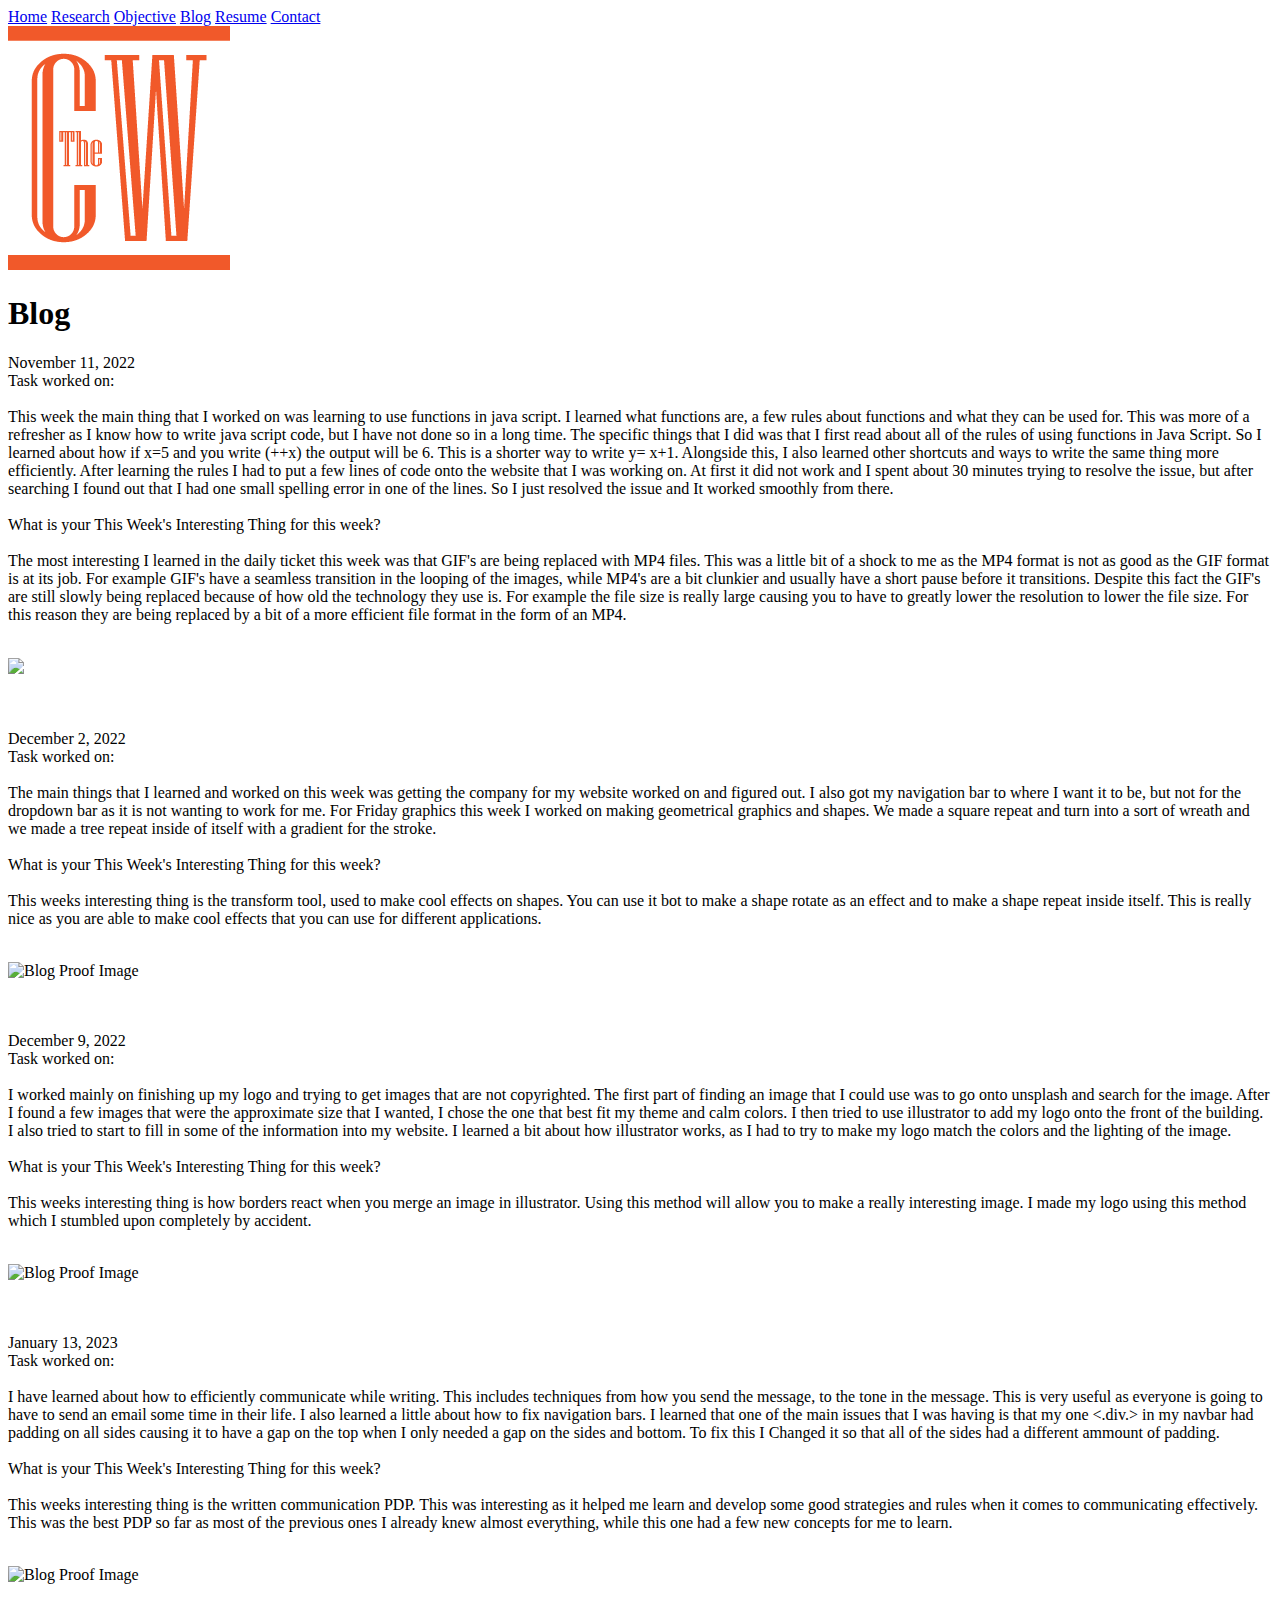
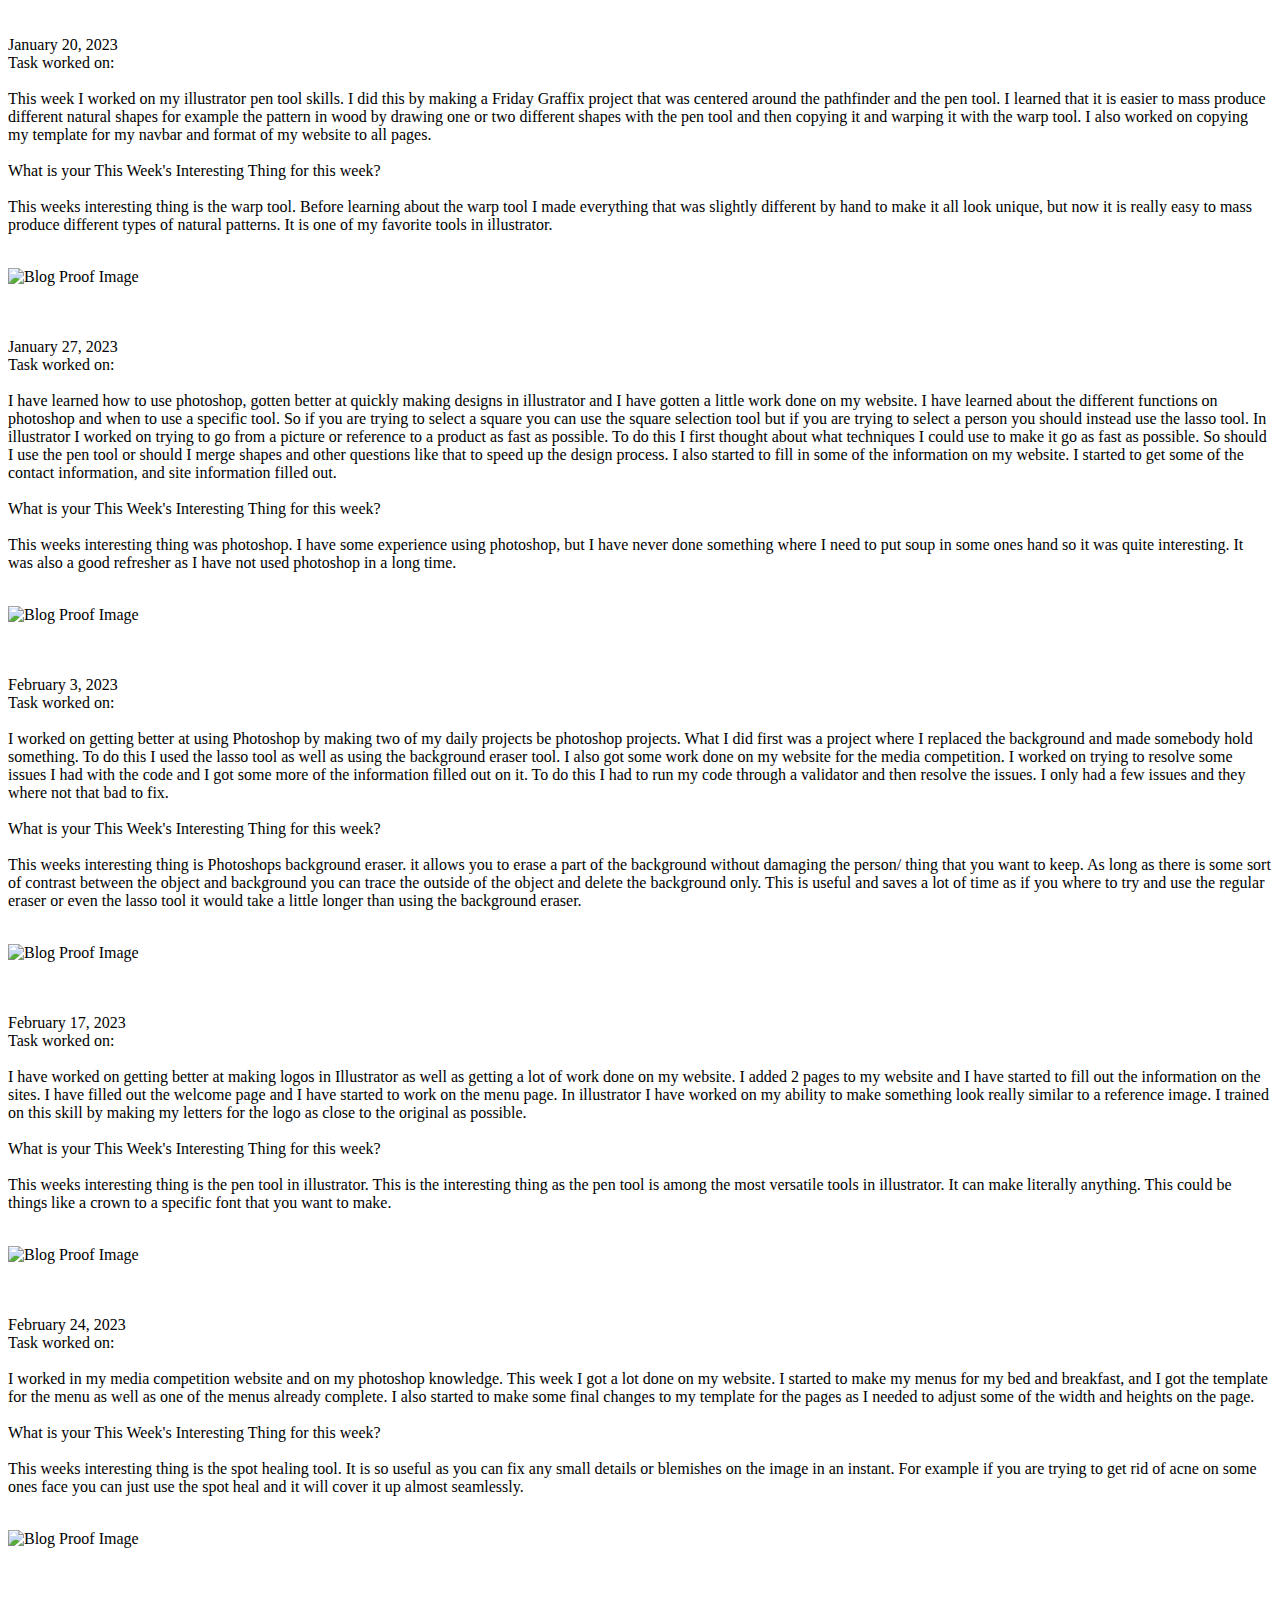
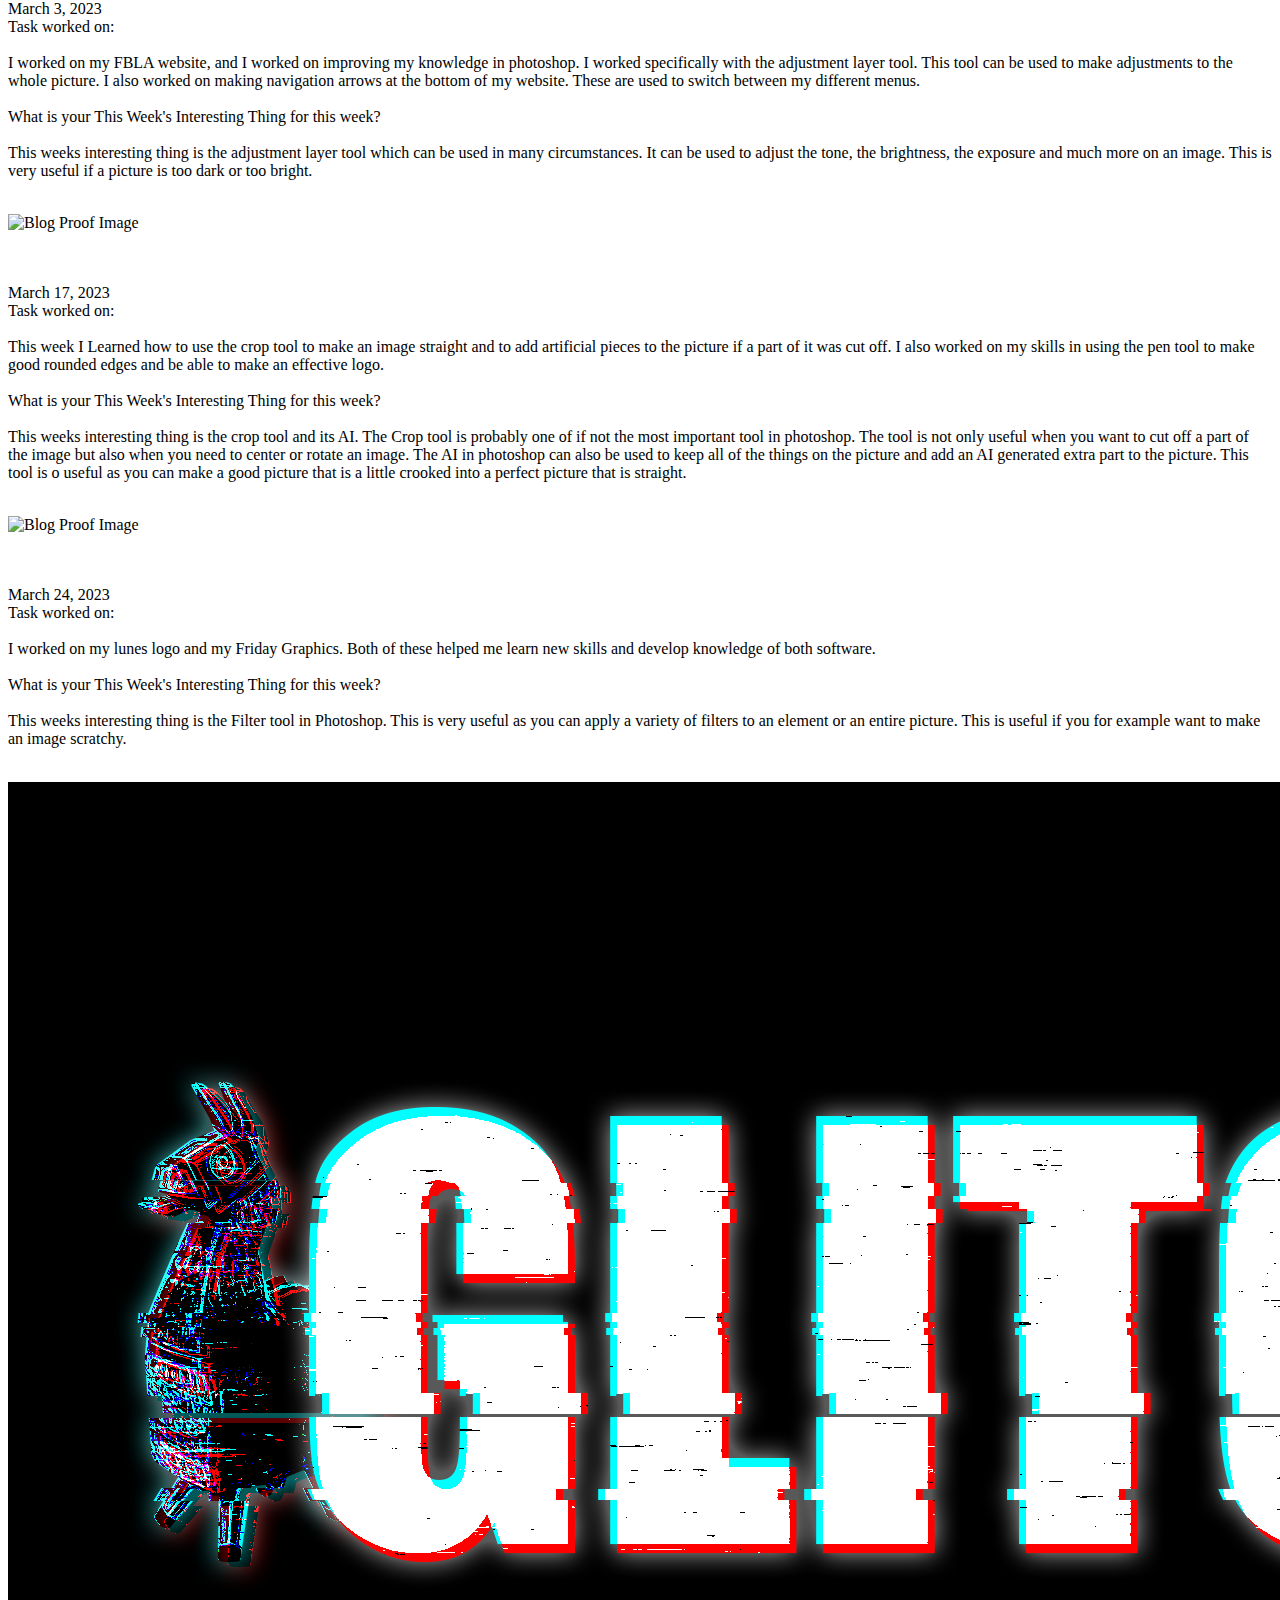
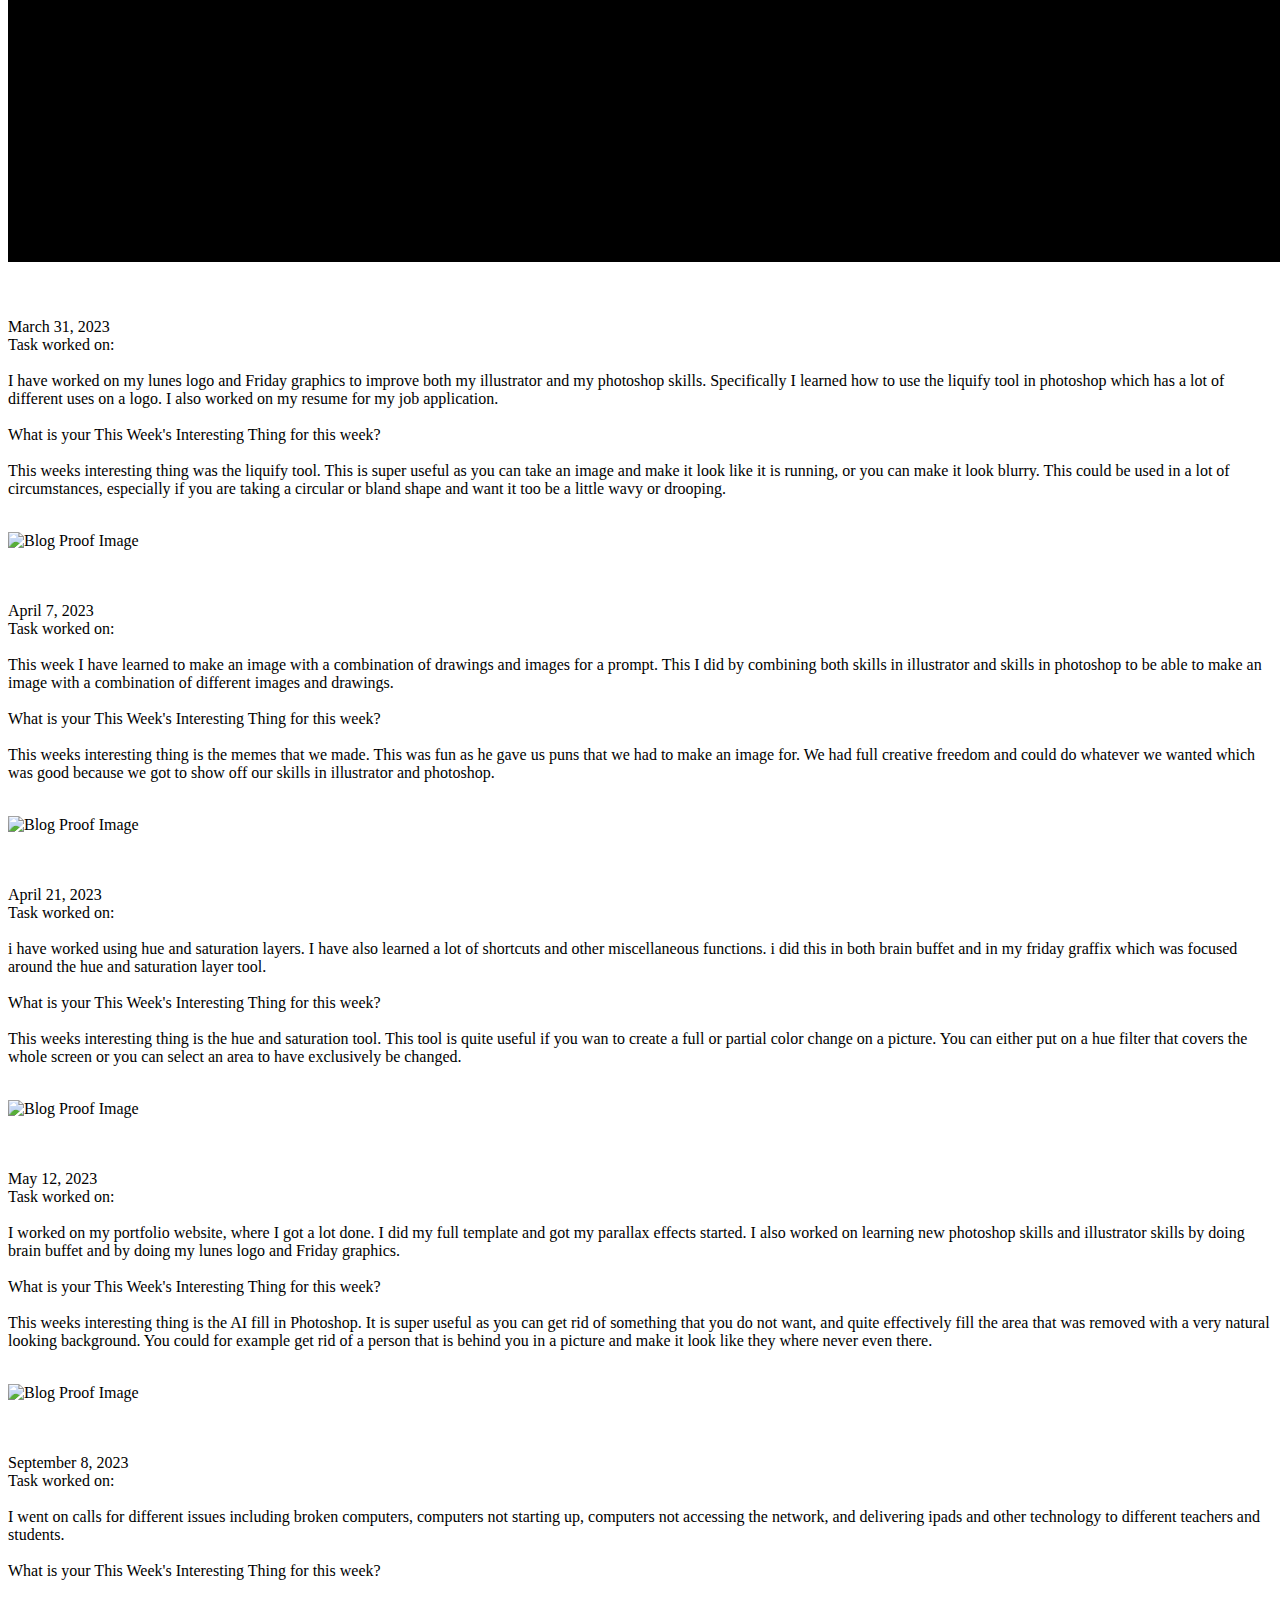
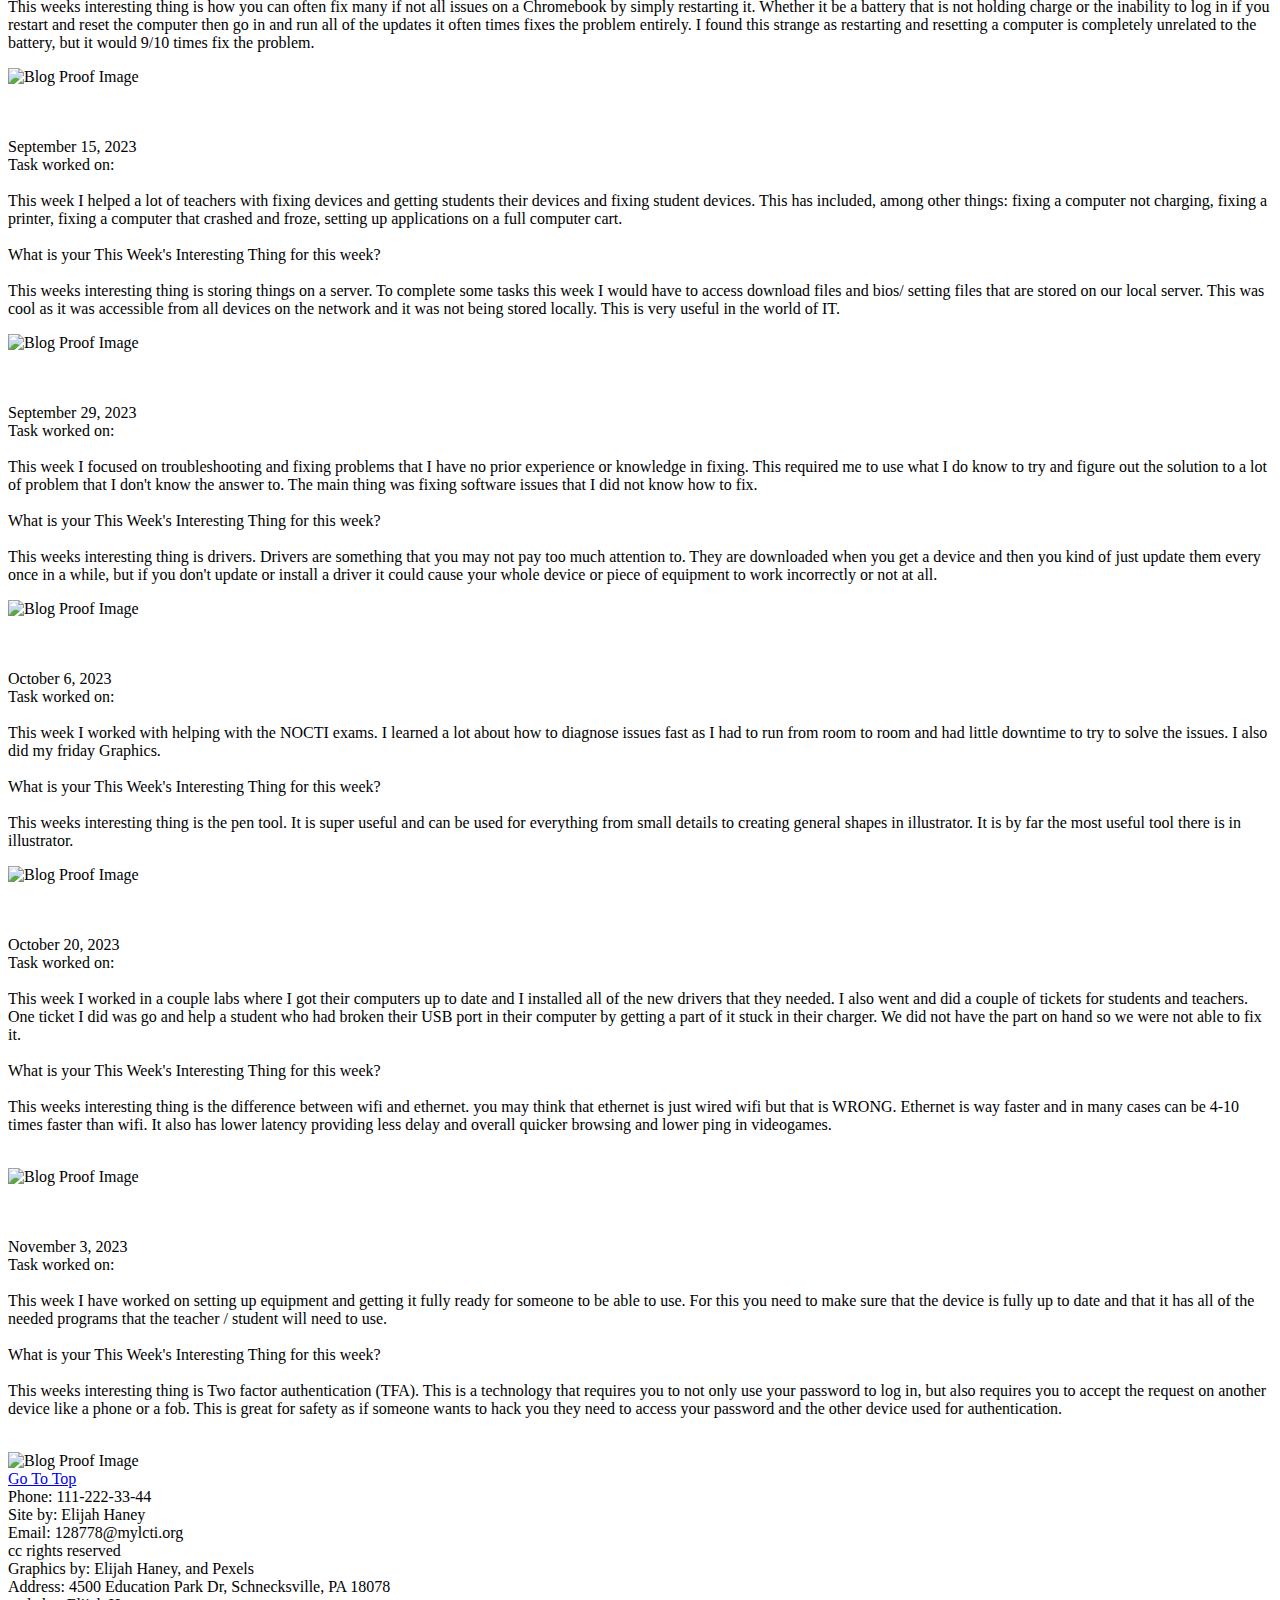
==== Blog.html @ 75e0d9cd "Add files via upload" ====
<!DOCTYPE html>

<html lang="en" xmlns="http://www.w3.org/1999/xhtml">

<head>
    <meta charset="utf-8">
    <meta name="viewport" content="width=device-width, initial-scale=1.0">
    <title>Bapple</title>
    <link rel="stylesheet" href="Style.css">
    <link rel="preconnect" href="https://fonts.googleapis.com">
    <link rel="preconnect" href="https://fonts.gstatic.com" crossorigin>
    <link
        href="https://fonts.googleapis.com/css2?family=Anonymous+Pro:ital,wght@0,400;0,700;1,400;1,700&family=Poppins:ital,wght@0,100;0,200;0,300;0,400;0,500;0,600;0,700;0,800;0,900;1,100;1,200;1,300;1,400;1,500;1,600;1,700;1,800;1,900&display=swap"
        rel="stylesheet">
</head>

<body>
    <header>
        <div class="navigation" >
            <a href="Home.html" class="active">Home</a>
            <a href="Research.html">Research</a>
            <a href="Objective.html">Objective</a>
            <a href="Blog.html">Blog</a>
            <a href="Resume.html">Resume</a>
            <a href="Contact.html">Contact</a>
        </div>
        <div class="logo">
            <img src="CWLogo.png" class="logo-fluid">
        </div>
    </header>
<div class="headerBox">
    <H1 class="BigText">
        Blog
    </H1>
</div>
<div class="Par">
    <div>

        <p class="smallText">
            November 11, 2022<br>
            Task worked on: <br><br>
            This week the main thing that I worked on was learning to use functions in java script. I learned what functions are, a few rules about functions and what they can be used for. This was more of a refresher as I know how to write java script code, but I have not done so in a long time. The specific things that I did was that I first read about all of the rules of using functions in Java Script. So I learned about how  if x=5 and you write (++x) the output will be 6. This is a shorter way to write y= x+1. Alongside this, I also learned other shortcuts and ways to write the same thing more efficiently. After learning the rules I had to put a few lines of code onto the website that I was working on. At first it did not work and I spent about 30 minutes trying to resolve the issue, but after searching I found out that I had one small spelling error in one of the lines. So I just resolved the issue and It worked smoothly from there.<br><br>
            
            What is your This Week's Interesting Thing for this week?<br><br>
            The most interesting I learned in the daily ticket this week was that GIF's are being replaced with MP4 files. This was a little bit of a shock to me as the MP4 format is not as good as the GIF format is at its job. For example GIF's have a seamless transition in the looping of the images, while MP4's are a bit clunkier and usually have a short pause before it transitions. Despite this fact the GIF's are still slowly being replaced because of how old the technology they use is. For example the file size is really large causing you to have to greatly lower the resolution to lower the file size. For this reason they are being replaced by a bit of a more efficient file format in the form of an MP4. <br><br>
            
        </p>

    </div>
    <img src="TWIT1.png" class="Img">
</div>
<div class="Par">
    <div>
    <p class="smallText">
        <br><br>December 2, 2022<br>
Task worked on:<br><br>
The main things that I learned and worked on this week was getting the company for my website worked on and figured out. I also got my navigation bar to where I want it to be, but not for the dropdown bar as it is not wanting to work for me. For Friday graphics this week I worked on making geometrical graphics and shapes. We made a square repeat and turn into a sort of wreath and we made a tree repeat inside of itself with a gradient for the stroke. <br><br>
What is your This Week's Interesting Thing for this week?<br><br>
This weeks interesting thing is the transform tool, used to make cool effects on shapes. You can use it bot to make a shape rotate as an effect and to make a shape repeat inside itself. This is really nice as you are able to make cool effects that you can use for different applications.<br><br>
    </p>
    </div>
    <img src="TWIT2.jpg" alt="Blog Proof Image"class="Img">
</div>
<div class="Par">
    <div>
    <p class="smallText">
        <br><br>December 9, 2022<br>
        Task worked on:<br><br>
        I worked mainly on finishing up my logo and trying to get images that are not copyrighted. The first part of finding an image that I could use was to go onto unsplash and search for the image. After I found a few images that were the approximate size that I wanted, I chose the one that best fit my theme and calm colors. I then tried to use illustrator to add my logo onto the front of the building. I also tried to start to fill in some of the information into my website. I learned a bit about how illustrator works, as I had to try to make my logo match the colors and the lighting of the image.<br><br>
        What is your This Week's Interesting Thing for this week?<br><br>
        This weeks interesting thing is how borders react when you merge an image in illustrator. Using this method will allow you to make a really interesting image. I made my logo using this method which I stumbled upon completely by accident.<br><br>
            </p>
    </div>
    <img src="TWIT3.jpg" alt="Blog Proof Image"class="Img">
</div>
<div class="Par">
    <div>
    <p class="smallText">
        <br><br>January 13, 2023<br>
        Task worked on:<br><br>
        I have learned about how to efficiently communicate while writing. This includes techniques from how you send the message, to the tone in the message. This is very useful as everyone is going to have to send an email some time in their life. I also learned a little about how to fix navigation bars. I learned that one of the main issues that I was having is that my one <.div.> in my navbar had padding on all sides causing it to have a gap on the top when I only needed a gap on the sides and bottom. To fix this I Changed it so that all of the sides had a different ammount of padding.<br><br>
        What is your This Week's Interesting Thing for this week?<br><br>
        This weeks interesting thing is the written communication PDP. This was interesting as it helped me learn and develop some good strategies and rules when it comes to communicating effectively. This was the best PDP so far as most of the previous ones I already knew almost everything, while this one had a few new concepts for me to learn.<br><br>
           </p>
    </div>
    <img src="TWIT4.png" alt="Blog Proof Image"class="Img">
</div>
<div class="Par">
    <div>
    <p class="smallText">
        <br><br>January 20, 2023<br>
        Task worked on:<br><br>
        This week I worked on my illustrator pen tool skills. I did this by making a Friday Graffix project that was centered around the pathfinder and the pen tool. I learned that it is easier to mass produce different natural shapes for example the pattern in wood by drawing one or two different shapes with the pen tool and then copying it and warping it with the warp tool. I also worked on copying my template for my navbar and format of my website to all pages.<br><br>
        What is your This Week's Interesting Thing for this week?<br><br>
        This weeks interesting thing is the warp tool. Before learning about the warp tool I made everything that was slightly different by hand to make it all look unique, but now it is really easy to mass produce different types of natural patterns. It is one of my favorite tools in illustrator.<br><br>
            </p>
    </div>
    <img src="TWIT5.jpg" alt="Blog Proof Image"class="Img">
</div>
<div class="Par">
    <div>
    <p class="smallText">
        <br><br>January 27, 2023<br>
        Task worked on:<br><br>
        I have learned how to use photoshop, gotten better at quickly making designs in illustrator and I have gotten a little work done on my website. I have learned about the different functions on photoshop and when to use a specific tool. So if you are trying to select a square you can use the square selection tool but if you are trying to select a person you should instead use the lasso tool. In illustrator I worked on trying to go from a picture or reference to a product as fast as possible. To do this I first thought about what techniques I could use to make it go as fast as possible. So should I use the pen tool or should I merge shapes and other questions like that to speed up the design process. I also started to fill in some of the information on my website. I started to get some of the contact information, and site information filled out.<br><br>
        What is your This Week's Interesting Thing for this week?<br><br>
        This weeks interesting thing was photoshop. I have some experience using photoshop, but I have never done something where I need to put soup in some ones hand so it was quite interesting. It was also a good refresher as I have not used photoshop in a long time.<br><br>
            </p>
    </div>
    <img src="TWIT6.png" alt="Blog Proof Image"class="Img">
</div>
<div class="Par">
    <div>
    <p class="smallText">
        <br><br>February 3, 2023<br>
        Task worked on:<br><br>
        I worked on getting better at using Photoshop by making two of my daily projects be photoshop projects. What I did first was a project where I replaced the background and made somebody hold something. To do this I used the lasso tool as well as using the background eraser tool. I also got some work done on my website for the media competition. I worked on trying to resolve some issues I had with the code and I got some more of the information filled out on it. To do this I had to run my code through a validator and then resolve the issues. I only had a few issues and they where not that bad to fix.<br><br>
        What is your This Week's Interesting Thing for this week?<br><br>
        This weeks interesting thing is Photoshops background eraser. it allows you to erase a part of the background without damaging the person/ thing that you want to keep. As long as there is some sort of contrast between the object and background you can trace the outside of the object and delete the background only. This is useful and saves a lot of time as if you where to try and use the regular eraser or even the lasso tool it would take a little longer than using the background eraser.<br><br>
            </p>
    </div>
    <img src="TWIT7.png" alt="Blog Proof Image"class="Img">
</div>
<div class="Par">
    <div>
    <p class="smallText">
        <br><br> February 17, 2023<br>
        Task worked on:<br><br>
        I have worked on getting better at making logos in Illustrator as well as getting a lot of work done on my website. I added 2 pages to my website and I have started to fill out the information on the sites. I have filled out the welcome page and I have started to work on the menu page. In illustrator I have worked on my ability to make something look really similar to a reference image. I trained on this skill by making my letters for the logo as close to the original as possible.<br><br>
        What is your This Week's Interesting Thing for this week?<br><br>
        This weeks interesting thing is the pen tool in illustrator. This is the interesting thing as the pen tool is among the most versatile tools in illustrator. It can make literally anything. This could be things like a crown to a specific font that you want to make.<br><br>
            </p>
    </div>
    <img src="TWIT8.jpg" alt="Blog Proof Image"class="Img2">
</div>
<div class="Par">
    <div>
    <p class="smallText">
        <br><br>
        February 24, 2023
        <br>
        Task worked on:<br><br>
        I worked in my media competition website and on my photoshop knowledge. This week I got a lot done on my website. I started to make my menus for my bed and breakfast, and I got the template for the menu as well as one of the menus already complete. I also started to make some final changes to my template for the pages as I needed to adjust some of the width and heights on the page.
        <br><br>
        What is your This Week's Interesting Thing for this week?<br><br>
        This weeks interesting thing is the spot healing tool. It is so useful as you can fix any small details or blemishes on the image in an instant. For example if you are trying to get rid of acne on some ones face you can just use the spot heal and it will cover it up almost seamlessly.
        <br><br>
            </p>
    </div>
    <img src="TWIT9.png" alt="Blog Proof Image"class="Img">
</div>
<div class="Par">
    <div>
    <p class="smallText">
        <br><br>
        March 3, 2023
        <br>
        Task worked on:<br><br>
        I worked on my FBLA website, and I worked on improving my knowledge in photoshop. I worked specifically with the adjustment layer tool. This tool can be used to make adjustments to the whole picture. I also worked on making navigation arrows at the bottom of my website. These are used to switch between my different menus.
        <br><br>
        What is your This Week's Interesting Thing for this week?<br><br>
        This weeks interesting thing is the adjustment layer tool which can be used in many circumstances. It can be used to adjust the tone, the brightness, the exposure and much more on an image. This is very useful if a picture is too dark or too bright.
        <br><br>
            </p>
    </div>
    <img src="TWIT10.png" alt="Blog Proof Image"class="Img">
</div>
<div class="Par">
    <div>
    <p class="smallText">
        <br><br>
        March 17, 2023
        
        <br>
        Task worked on:<br><br>
        This week I Learned how to use the crop tool to make an image straight and to add artificial pieces to the picture if a part of it was cut off. I also worked on my skills in using the pen tool to make good rounded edges and be able to make an effective logo.
        <br><br>
        What is your This Week's Interesting Thing for this week?<br><br>
        This weeks interesting thing is the crop tool and its AI. The Crop tool is probably one of if not the most important tool in photoshop. The tool is not only useful when you want to cut off a part of the image but also when you need to center or rotate an image. The AI in photoshop can also be used to keep all of the things on the picture and add an AI generated extra part to the picture. This tool is o useful as you can make a good picture that is a little crooked into a perfect picture that is straight.
        <br><br>
         </p>
    </div>
    <img src="SunsetCouple.png" alt="Blog Proof Image"class="Img">
</div>
<div class="Par">
    <div>
    <p class="smallText">
        <br><br>
        March 24, 2023
        <br>
        Task worked on:<br><br>
        I worked on my lunes logo and my Friday Graphics. Both of these helped me learn new skills and develop knowledge of both software.
        <br><br>
        What is your This Week's Interesting Thing for this week?<br><br>
        This weeks interesting thing is the Filter tool in Photoshop. This is very useful as you can apply a variety of filters to an element or an entire picture. This is useful if you for example want to make an image scratchy.
        <br><br>
            </p>
    </div>
    <img src="Glitch-Effect.png" alt="Blog Proof Image"class="Img">
</div>
<div class="Par">
    <div>
    <p class="smallText">
        <br><br>
        March 31, 2023
        <br>
        Task worked on:<br><br>
        I have worked on my lunes logo and Friday graphics to improve both my illustrator and my photoshop skills. Specifically I learned how to use the liquify tool in photoshop which has a lot of different uses on a logo. I also worked on my resume for my job application.
        <br><br>
        What is your This Week's Interesting Thing for this week?<br><br>
        This weeks interesting thing was the liquify tool. This is super useful as you can take an image and make it look like it is running, or you can make it look blurry. This could be used in a lot of circumstances, especially if you are taking a circular or bland shape and want it too be a little wavy or drooping.
        <br><br>
           </p>
    </div>
    <img src="TWIT11.png" alt="Blog Proof Image"class="Img">
</div>
<div class="Par">
    <div>
    <p class="smallText">
        <br><br>
        April 7, 2023
        <br>
        Task worked on:<br><br>
        This week I have learned to make an image with a combination of drawings and images for a prompt. This I did by combining both skills in illustrator and skills in photoshop to be able to make an image with a combination of different images and drawings.
        <br><br>
        What is your This Week's Interesting Thing for this week?<br><br>
        This weeks interesting thing is the memes that we made. This was fun as he gave us puns that we had to make an image for. We had full creative freedom and could do whatever we wanted which was good because we got to show off our skills in illustrator and photoshop.
        <br><br>
           </p>
    </div>
    <img src="TWIT12.png" alt="Blog Proof Image"class="Img">
</div>
<div class="Par">
    <div>
    <p class="smallText">
        <br><br>
        April 21, 2023
        <br>
        Task worked on:<br><br>
        i have worked using hue and saturation layers. I have also learned a lot of shortcuts and other miscellaneous functions. i did this in both brain buffet and in my friday graffix which was focused around the hue and saturation layer tool.
        <br><br>
        What is your This Week's Interesting Thing for this week?<br><br>
        This weeks interesting thing is the hue and saturation tool. This tool is quite useful if you wan to create a full or partial color change on a picture. You can either put on a hue filter that covers the whole screen or you can select an area to have exclusively be changed.
        <br><br>
            </p>
    </div>
    <img src="TWIT13.png" alt="Blog Proof Image"class="Img">
</div>
<div class="Par">
    <div>
    <p class="smallText">
        <br><br>
        May 12, 2023
        <br>
        Task worked on:<br><br>
        I worked on my portfolio website, where I got a lot done. I did my full template and got my parallax effects started. I also worked on learning new photoshop skills and illustrator skills by doing brain buffet and by doing my lunes logo and Friday graphics.
        <br><br>
        What is your This Week's Interesting Thing for this week?<br><br>
        This weeks interesting thing is the AI fill in Photoshop. It is super useful as you can get rid of something that you do not want, and quite effectively fill the area that was removed with a very natural looking background. You could for example get rid of a person that is behind you in a picture and make it look like they where never even there.
        <br><br>
            </p>
    </div>
    <img src="TWIT14.png" alt="Blog Proof Image"class="Img">
</div>







<div class="Par">
    <div>
    <p class="smallText">
        <br><br>September 8, 2023<br>
Task worked on:<br><br>
I went on calls for different issues including broken computers, computers not starting up, computers not accessing the network, and delivering ipads and other technology to different teachers and students.<br><br>
What is your This Week's Interesting Thing for this week?<br><br>
This weeks interesting thing is how you can often fix many if not all issues on a Chromebook by simply restarting it. Whether it be a battery that is not holding charge or the inability to log in if you restart and reset the computer then go in and run all of the updates it often times fixes the problem entirely. I found this strange as restarting and resetting a computer is completely unrelated to the battery, but it would 9/10 times fix the problem.
    </p>
    </div>
    <img src="TWIT15.png" alt="Blog Proof Image"class="Img2">
</div>
<div class="Par">
    <div>
    <p class="smallText">
        <br><br>September 15, 2023<br>
Task worked on:<br><br>
This week I helped a lot of teachers with fixing devices and getting students their devices and fixing student devices. This has included, among other things: fixing a computer not charging, fixing a printer, fixing a computer that crashed and froze, setting up applications on a full computer cart.<br><br>
What is your This Week's Interesting Thing for this week?<br><br>
This weeks interesting thing is storing things on a server. To complete some tasks this week I would have to access download files and bios/ setting files that are stored on our local server. This was cool as it was accessible from all devices on the network and it was not being stored locally. This is very useful in the world of IT.    </p>
    </div>
    <img src="TWIT16.png" alt="Blog Proof Image"class="Img2">
</div>
<div class="Par">
    <div>
    <p class="smallText">
        <br><br>September 29, 2023<br>
Task worked on:<br><br>
This week I focused on troubleshooting and fixing problems that I have no prior experience or knowledge in fixing. This required me to use what I do know to try and figure out the solution to a lot of problem that I don't know the answer to. The main thing was fixing software issues that I did not know how to fix. <br><br>
What is your This Week's Interesting Thing for this week?<br><br>
This weeks interesting thing is drivers. Drivers are something that you may not pay too much attention to. They are downloaded when you get a device and then you kind of just update them every once in a while, but if you don't update or install a driver it could cause your whole device or piece of equipment to work incorrectly or not at all.
   </p>
    </div>
    <img src="TWIT17.png" alt="Blog Proof Image"class="Img2">
</div>
<div class="Par">
    <div>
    <p class="smallText">
        <br><br>October 6, 2023<br>
Task worked on:<br><br>
This week I worked with helping with the NOCTI exams. I learned a lot about how to diagnose issues fast as I had to run from room to room and had little downtime to try to solve the issues. I also did my friday Graphics. <br><br>
What is your This Week's Interesting Thing for this week?<br><br>
This weeks interesting thing is the pen tool. It is super useful and can be used for everything from small details to creating general shapes in illustrator. It is by far the most useful tool there is in illustrator.
    </p>
    </div>
    <img src="TWIT18.gif" alt="Blog Proof Image"class="Img">
</div>
<div class="Par">
    <div>
    <p class="smallText">
        <br><br>October 20, 2023<br>
Task worked on:<br><br>
This week I worked in a couple labs where I got their computers up to date and I installed all of the new drivers that they needed. I also went and did a couple of tickets for students and teachers. One ticket I did was go and help a student who had broken their USB port in their computer by getting a part of it stuck in their charger. We did not have the part on hand so we were not able to fix it.<br><br>
What is your This Week's Interesting Thing for this week?<br><br>
This weeks interesting thing is the difference between wifi and ethernet. you may think that ethernet is just wired wifi but that is WRONG. Ethernet is way faster and in many cases can be 4-10 times faster than wifi. It also has lower latency providing less delay and overall quicker browsing and lower ping in videogames.<br><br>
    </p>
    </div>
    <img src="TWIT19.png" alt="Blog Proof Image"class="Img2">
</div>
<div class="Par">
    <div>
    <p class="smallText">
        <br><br>November 3, 2023<br>
Task worked on:<br><br>
This week I have worked on setting up equipment and getting it fully ready for someone to be able to use. For this you need to make sure that the device is fully up to date and that it has all of the needed programs that the teacher / student will need to use.  <br><br>
What is your This Week's Interesting Thing for this week?<br><br>
This weeks interesting thing is Two factor authentication (TFA). This is a technology that requires you to not only use your password to log in, but also requires you to accept the request on another device like a phone or a fob. This is great for safety as if someone wants to hack you they need to access your password and the other device used for authentication.<br><br>
    </p>
    </div>
    <img src="TWIT20.png" alt="Blog Proof Image"class="Img2">
</div>
<div class="TopB">
<a href="Blog.html" class="Top whiteText">Go To Top</a>
</div>
</body>
<footer>

    <div class="Block item1">
Phone: 111-222-33-44
    </div>
    <div class="Block item2">

        </div>
    <div class="Block item3">
    Site by: Elijah Haney
    </div>
    <div class="Block item4">
Email: 128778@mylcti.org
    </div>
    <div class="Block item5">
        cc rights reserved
    </div>
    <div class="Block item6">
   Graphics by: Elijah Haney, and Pexels
    </div>
    <div class="Block item7">
    Address:     4500 Education Park Dr, Schnecksville, PA 18078
         </div>
         <div class="Block item8">
            code by: Elijah Haney
         </div>
</footer>

</html>
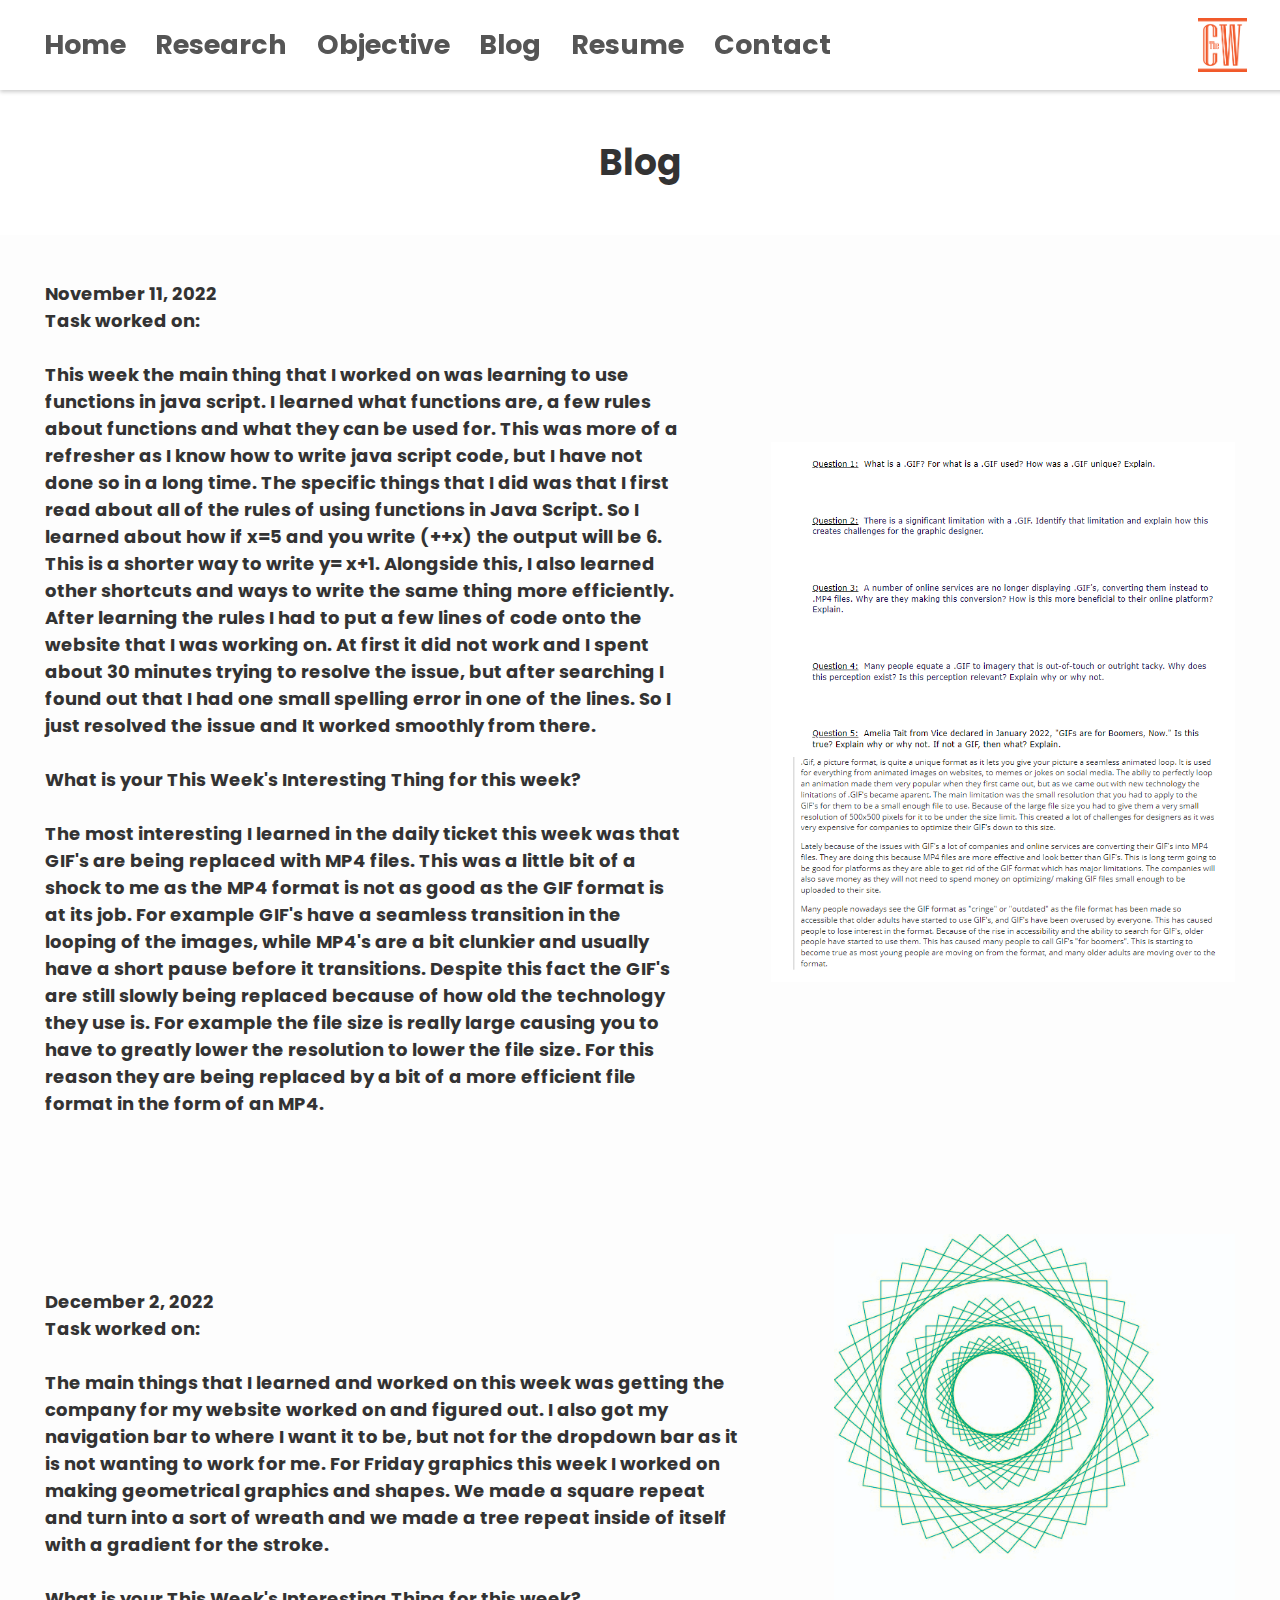
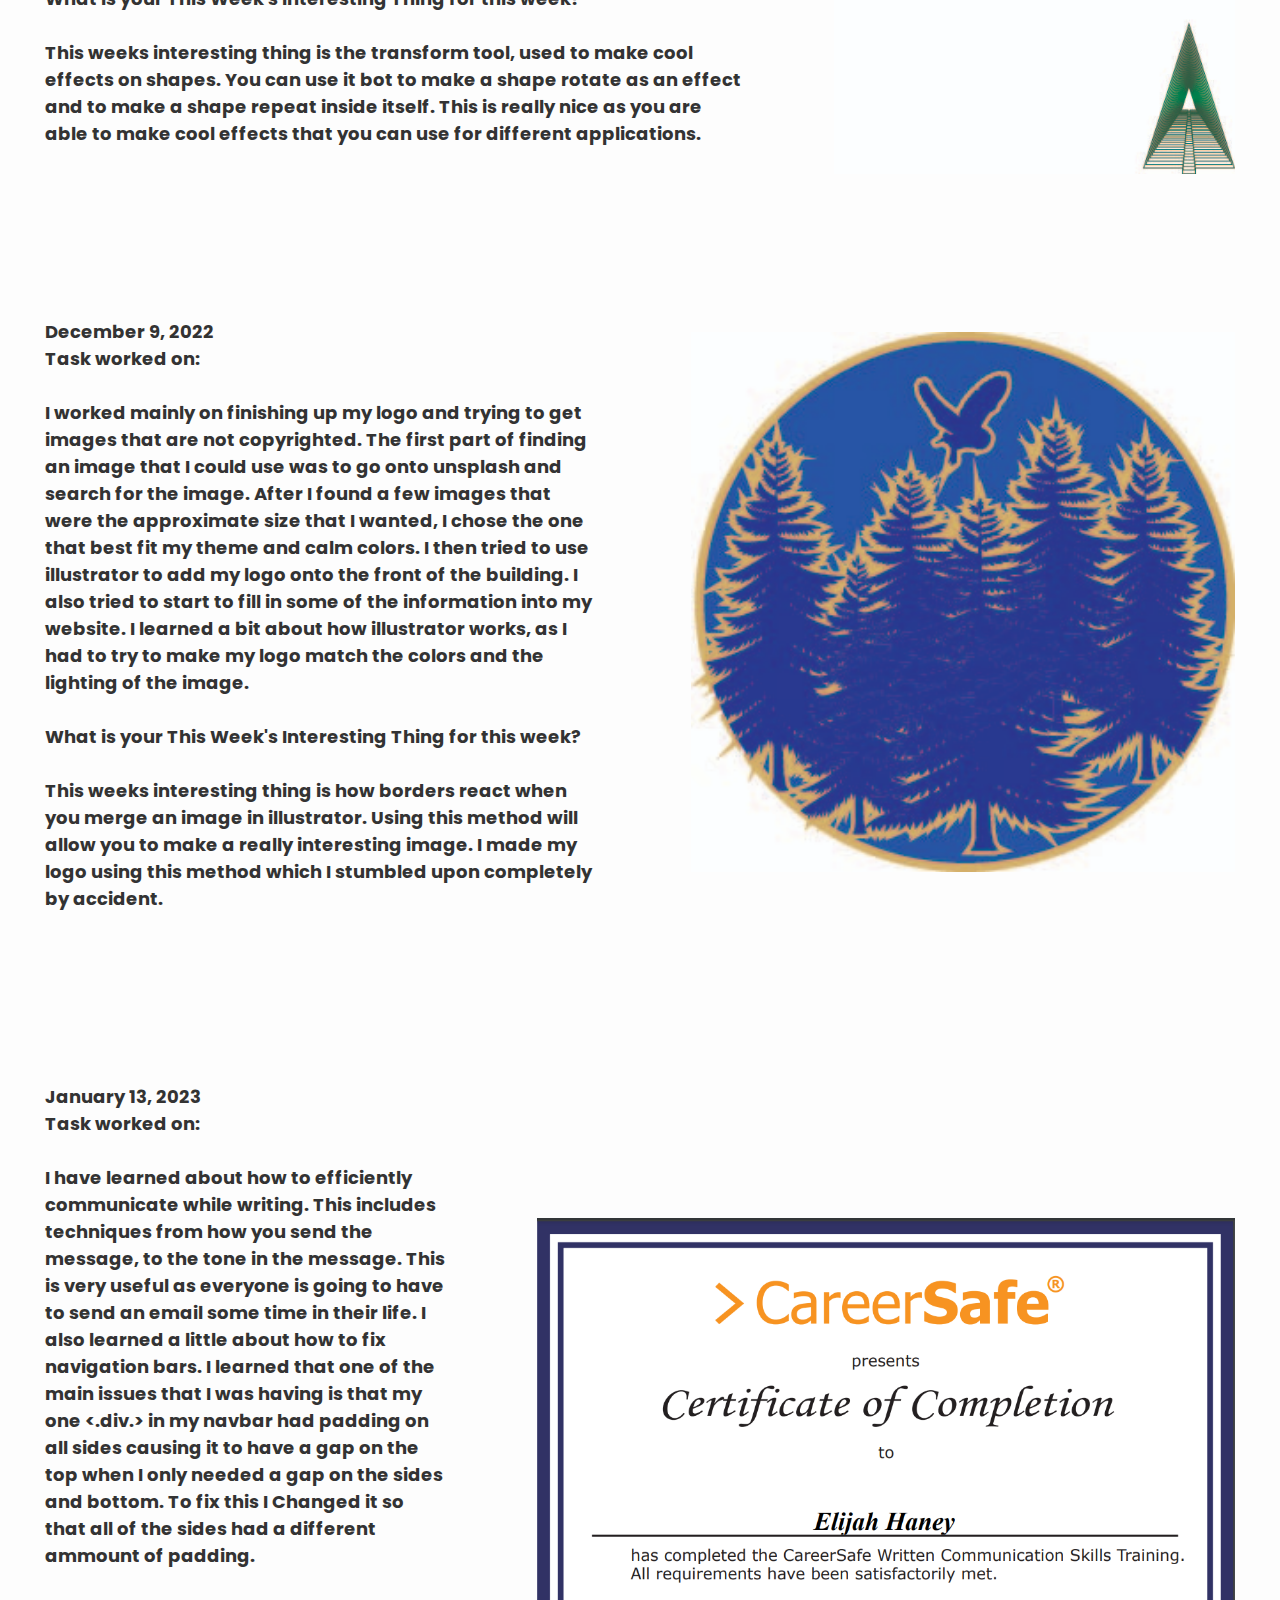
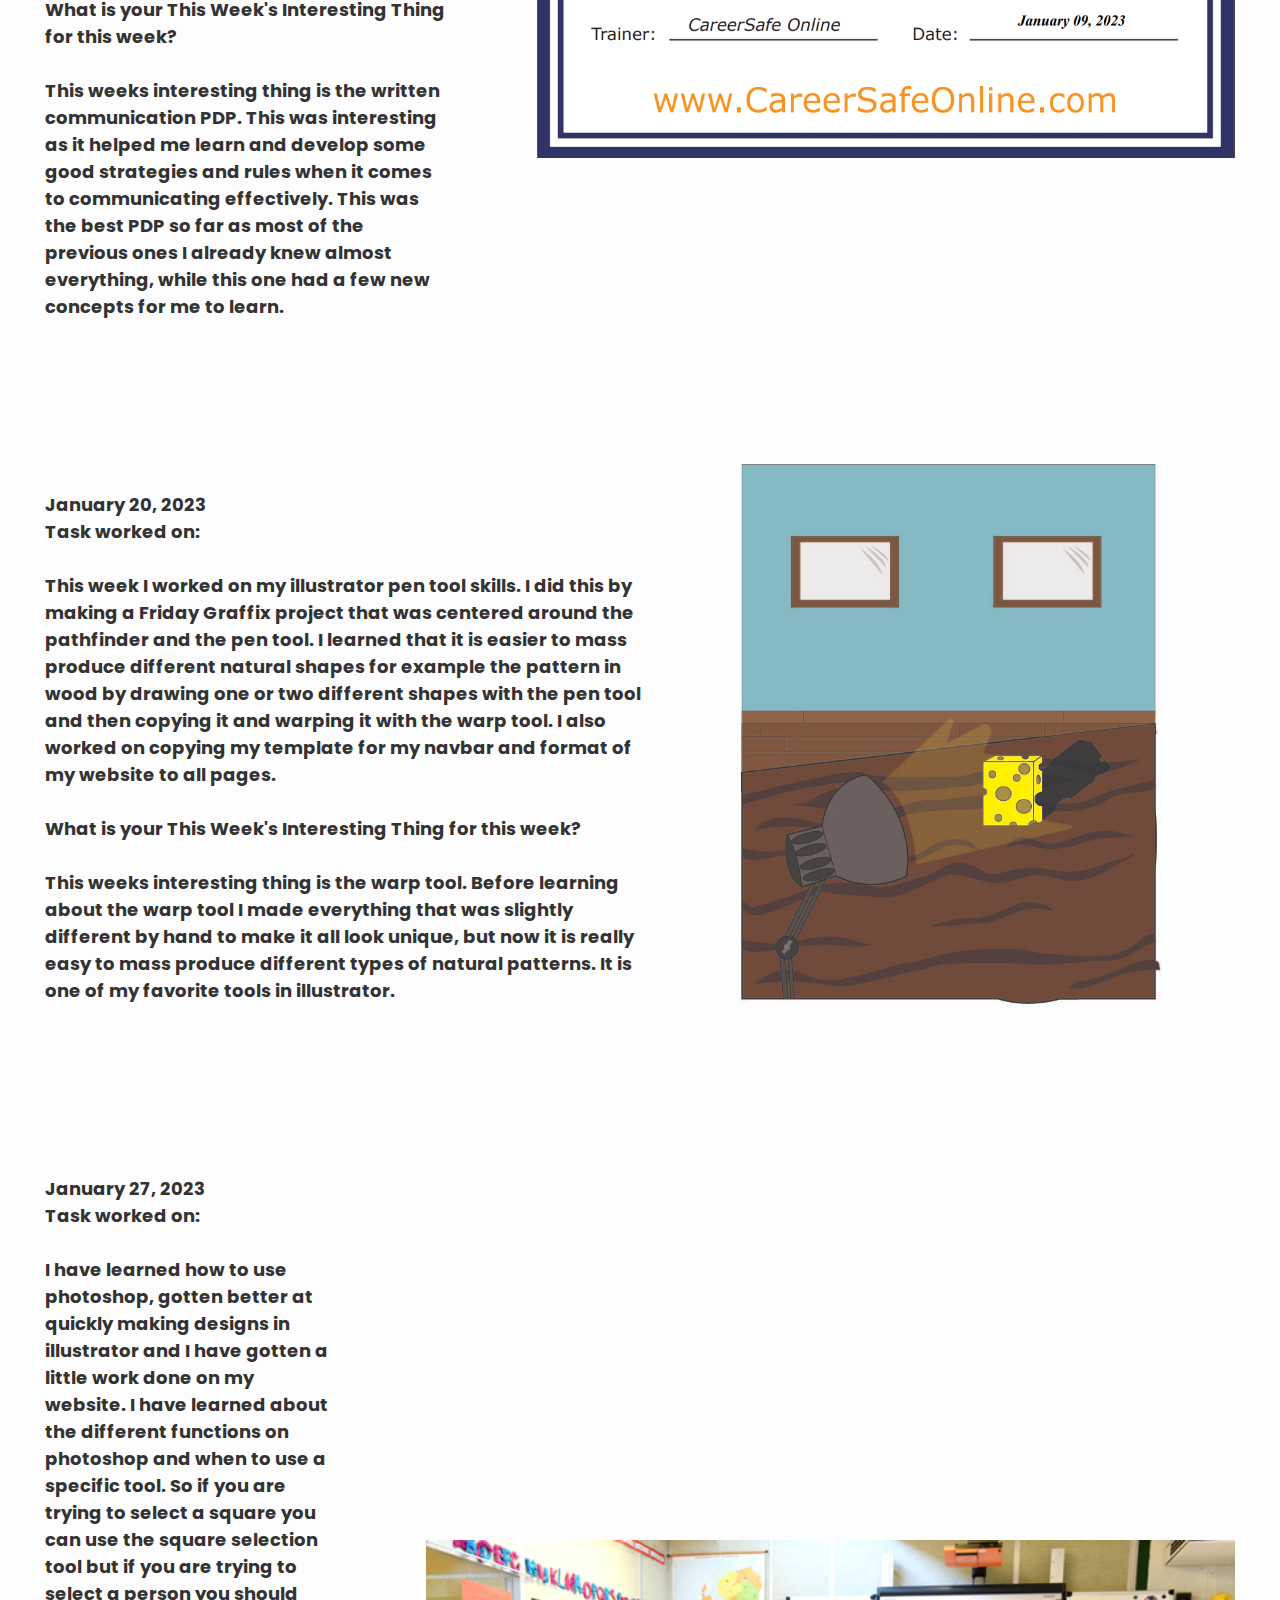
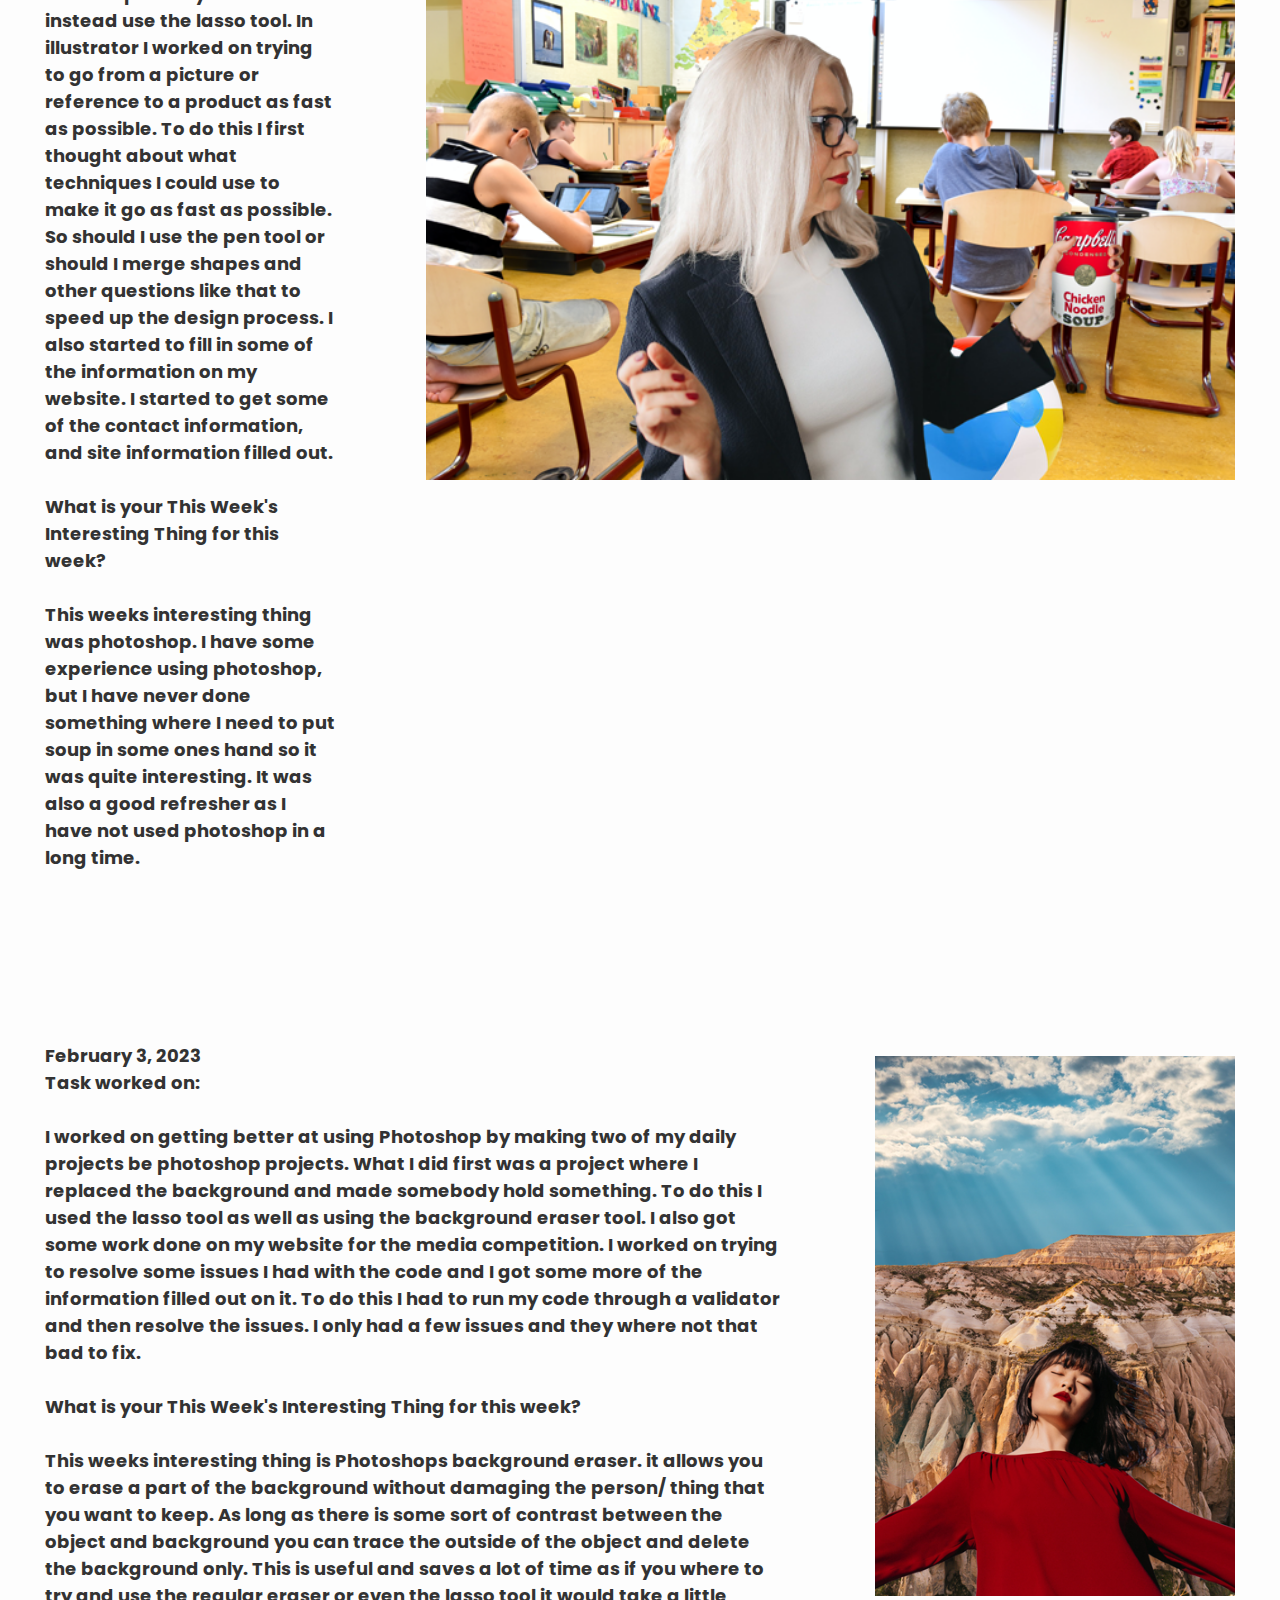
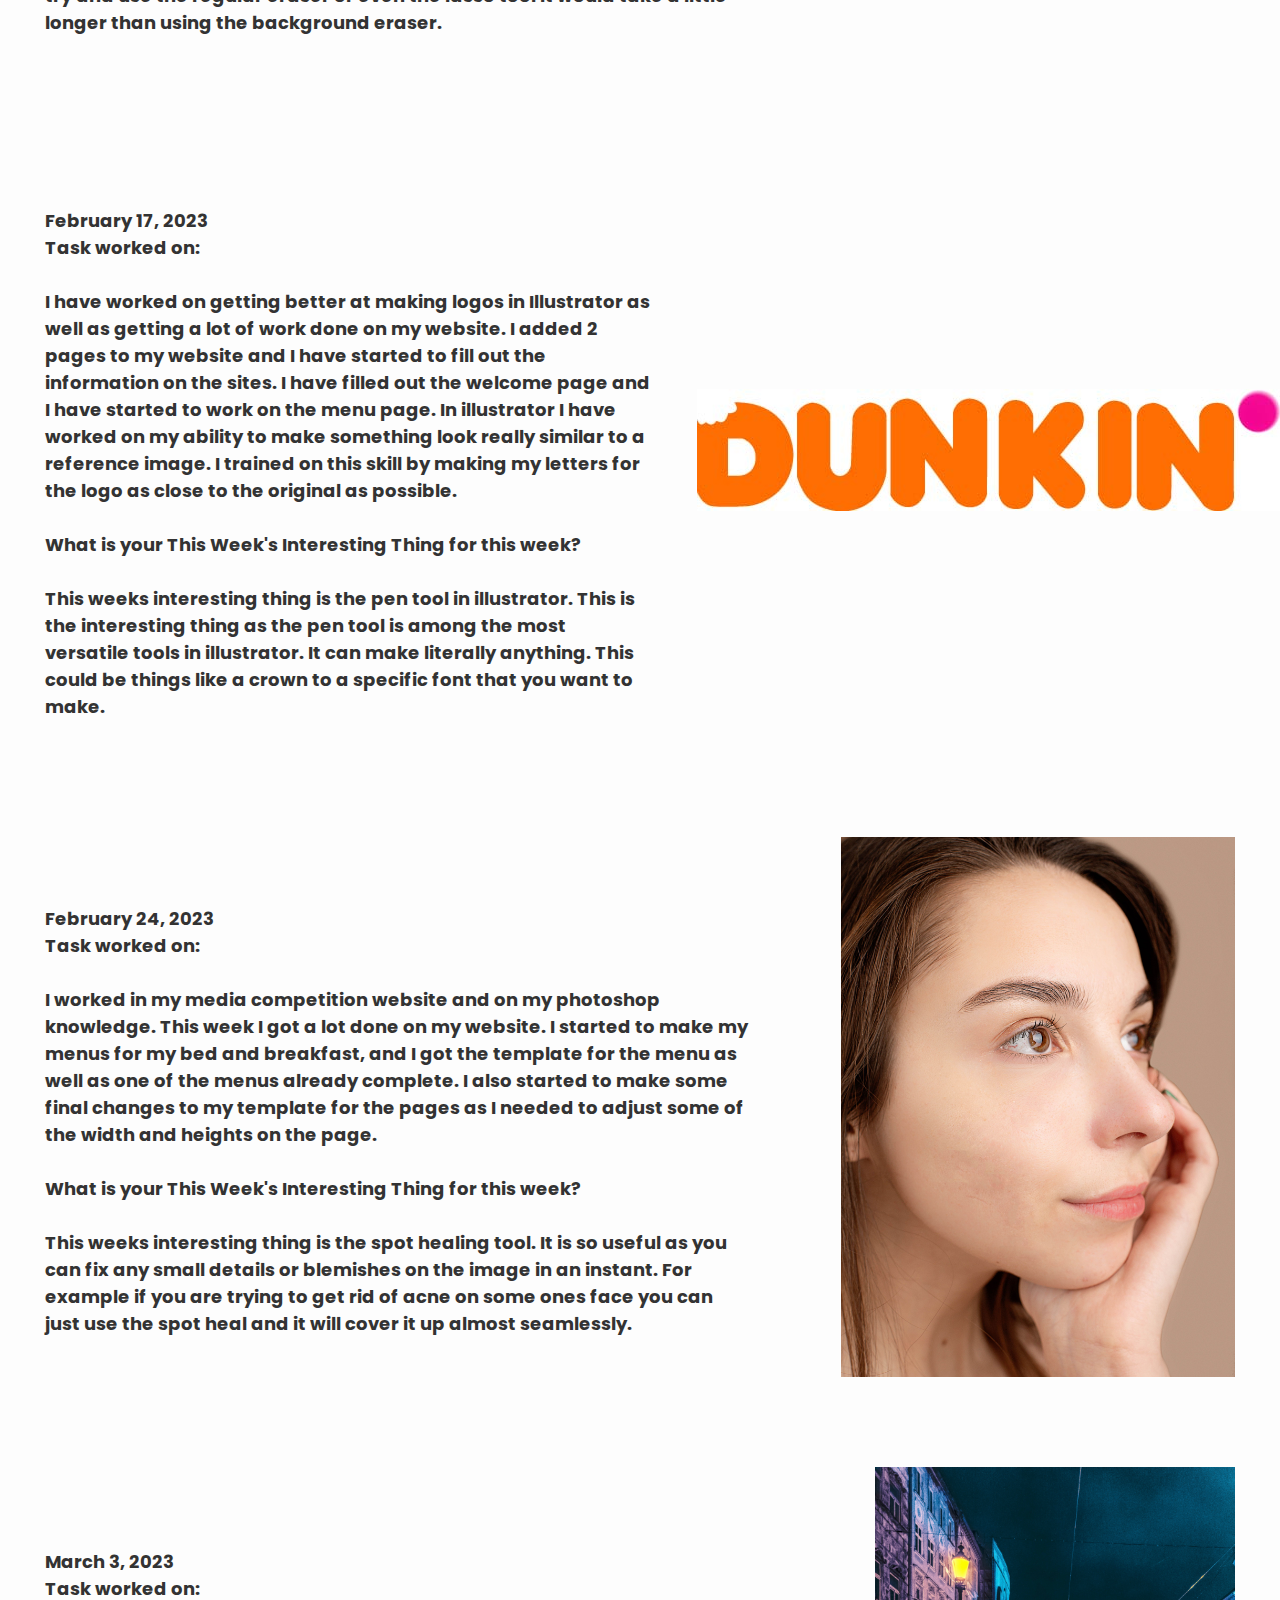
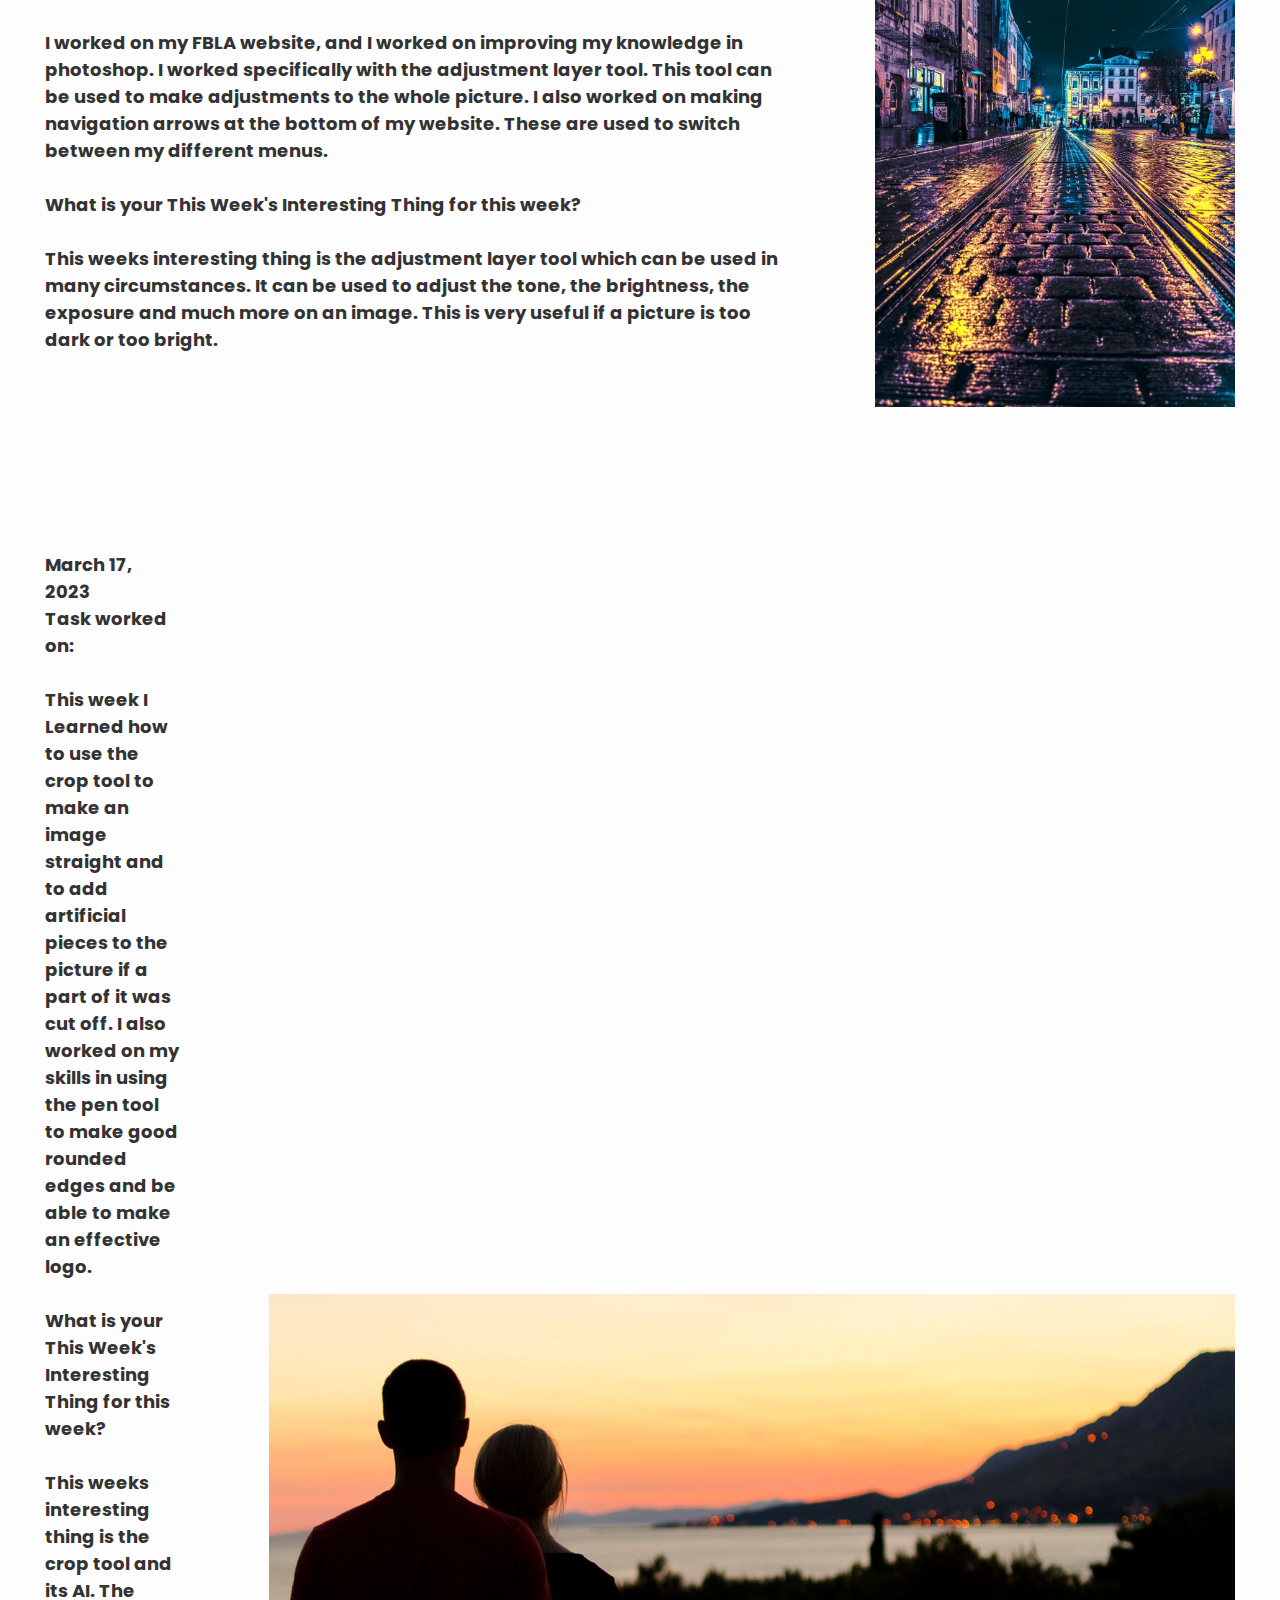
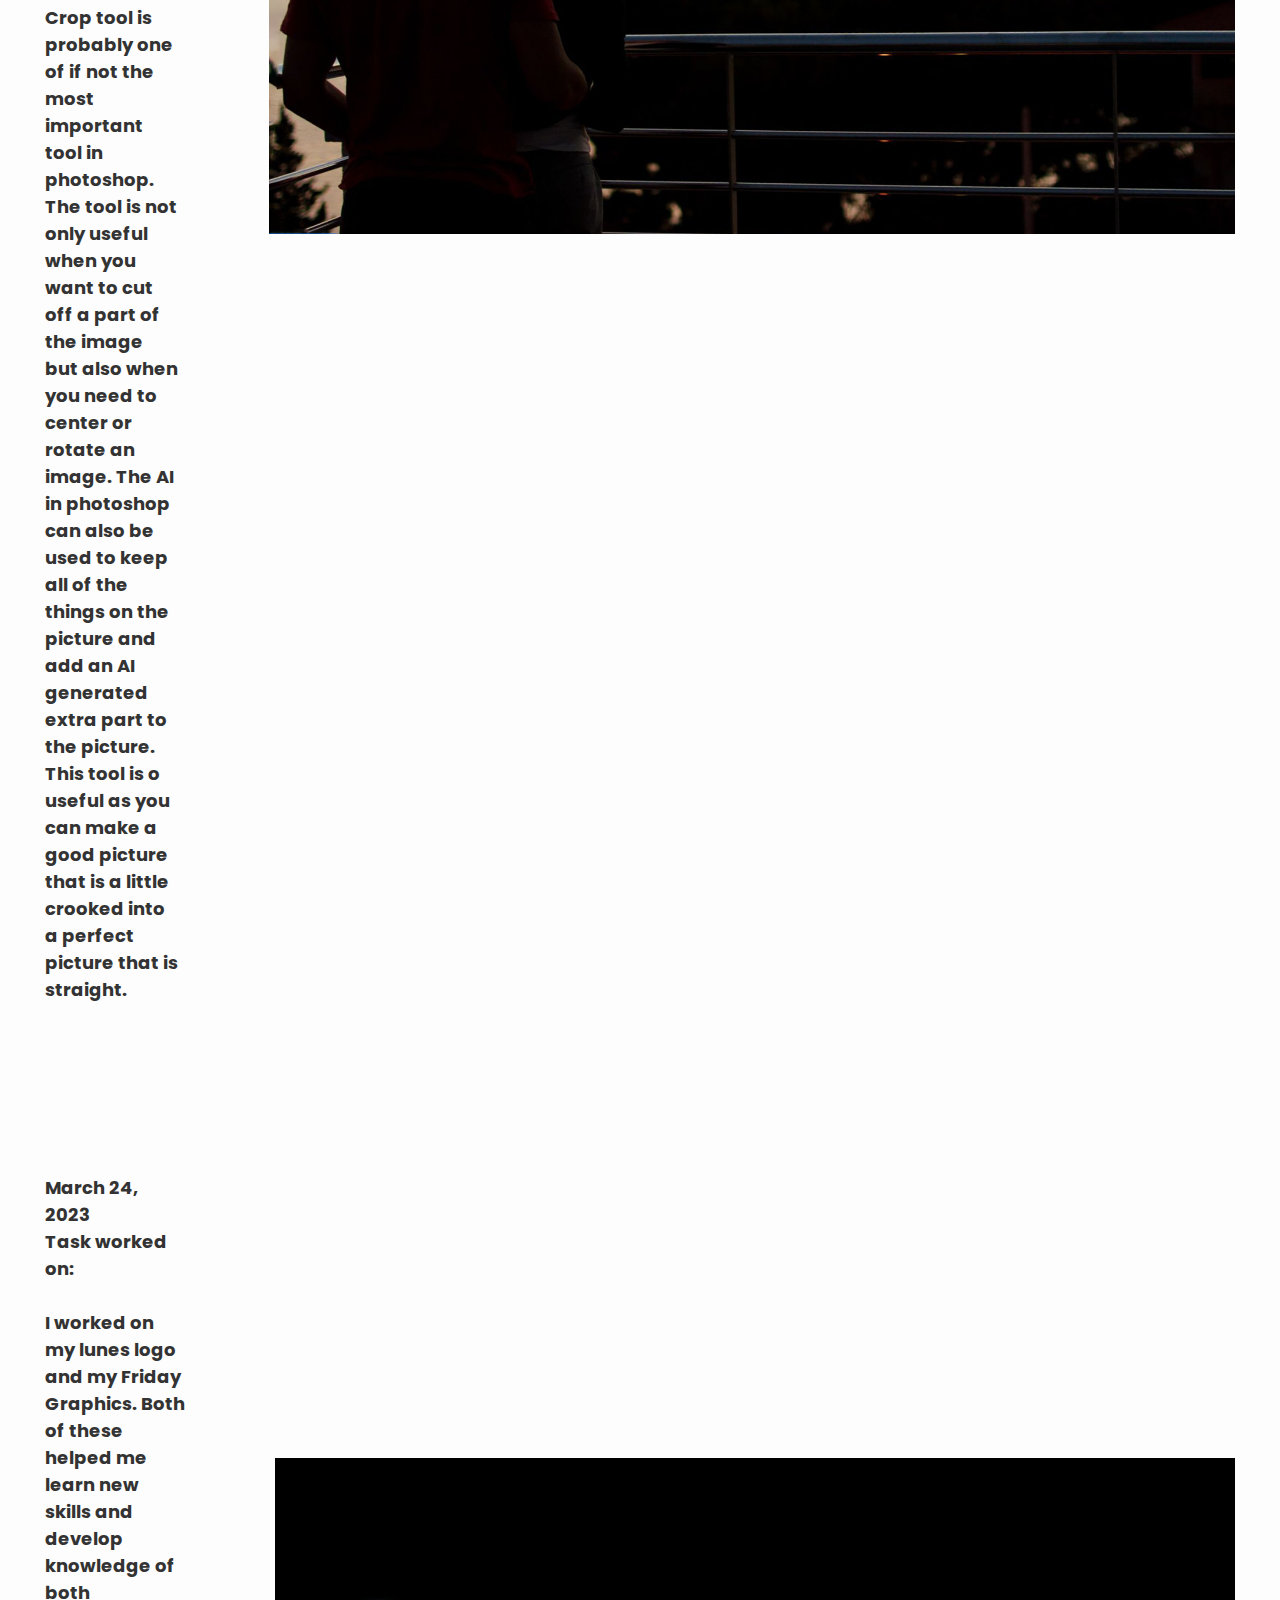
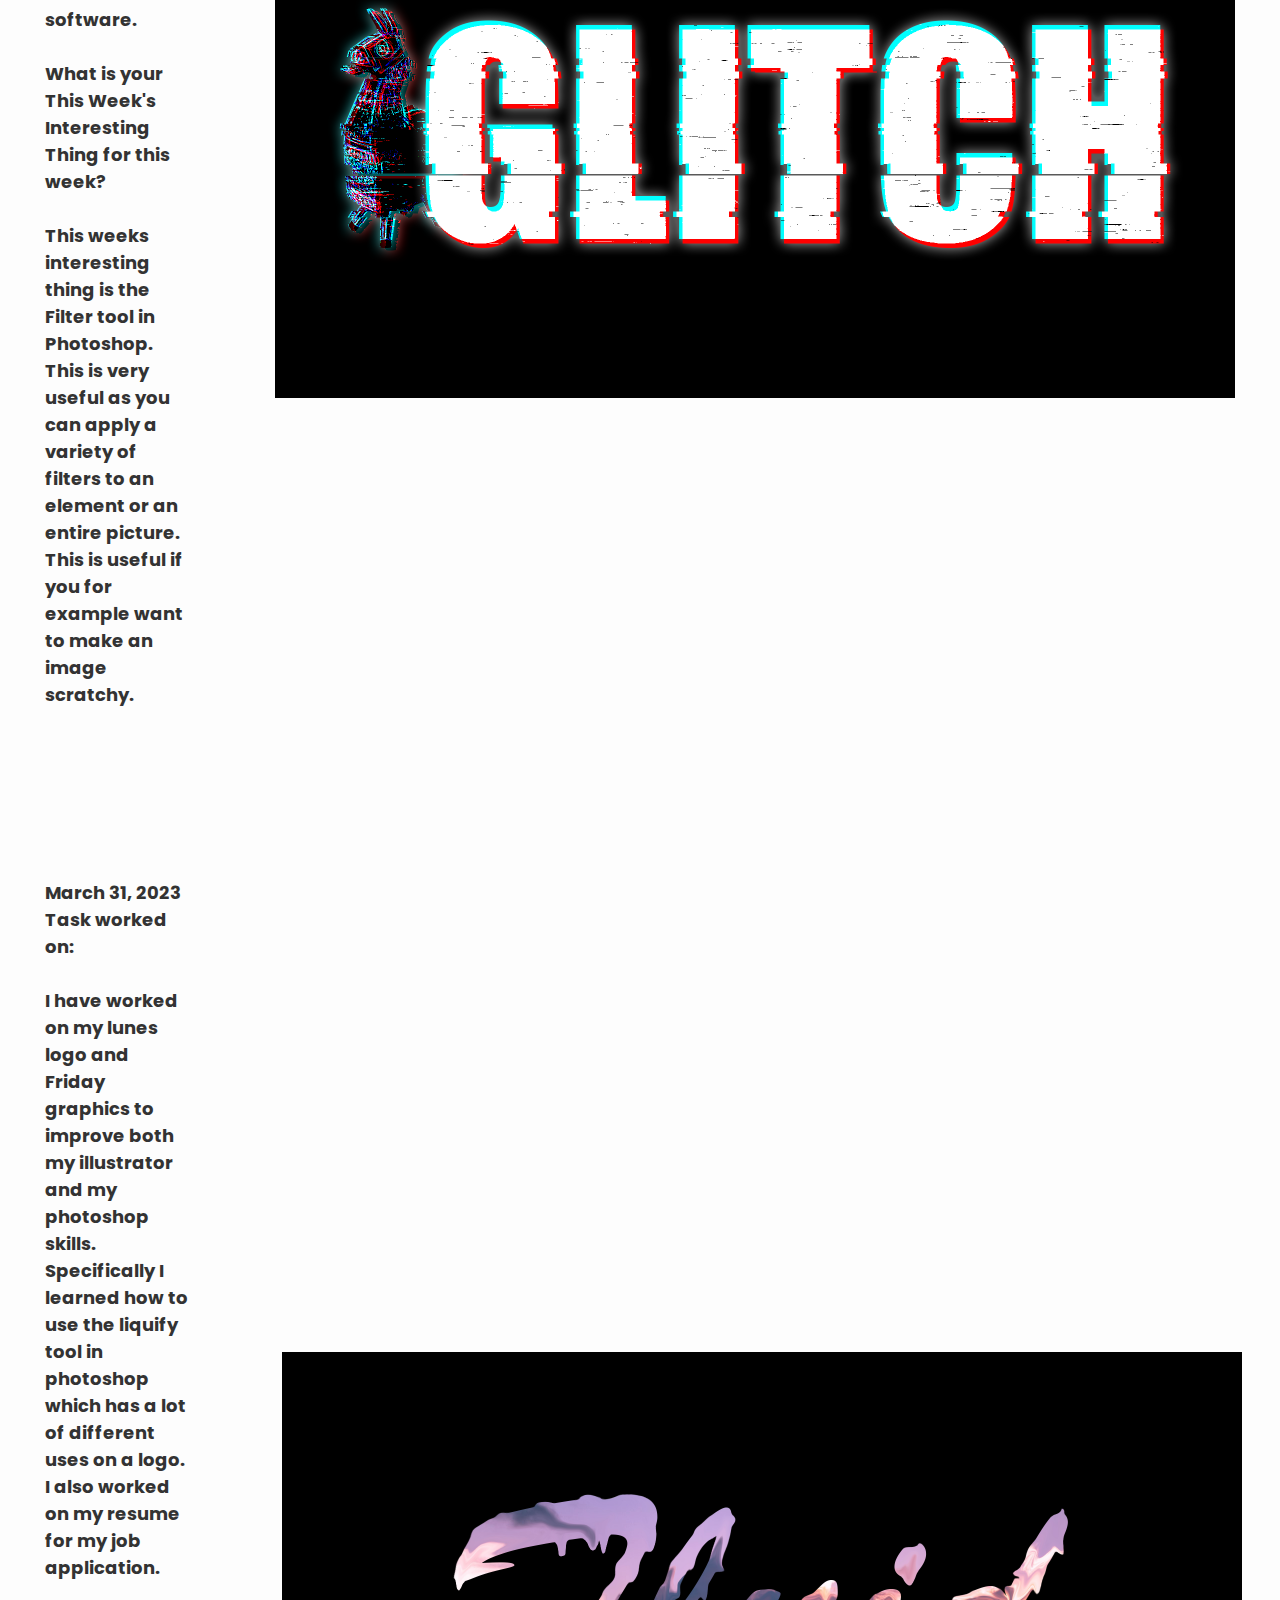
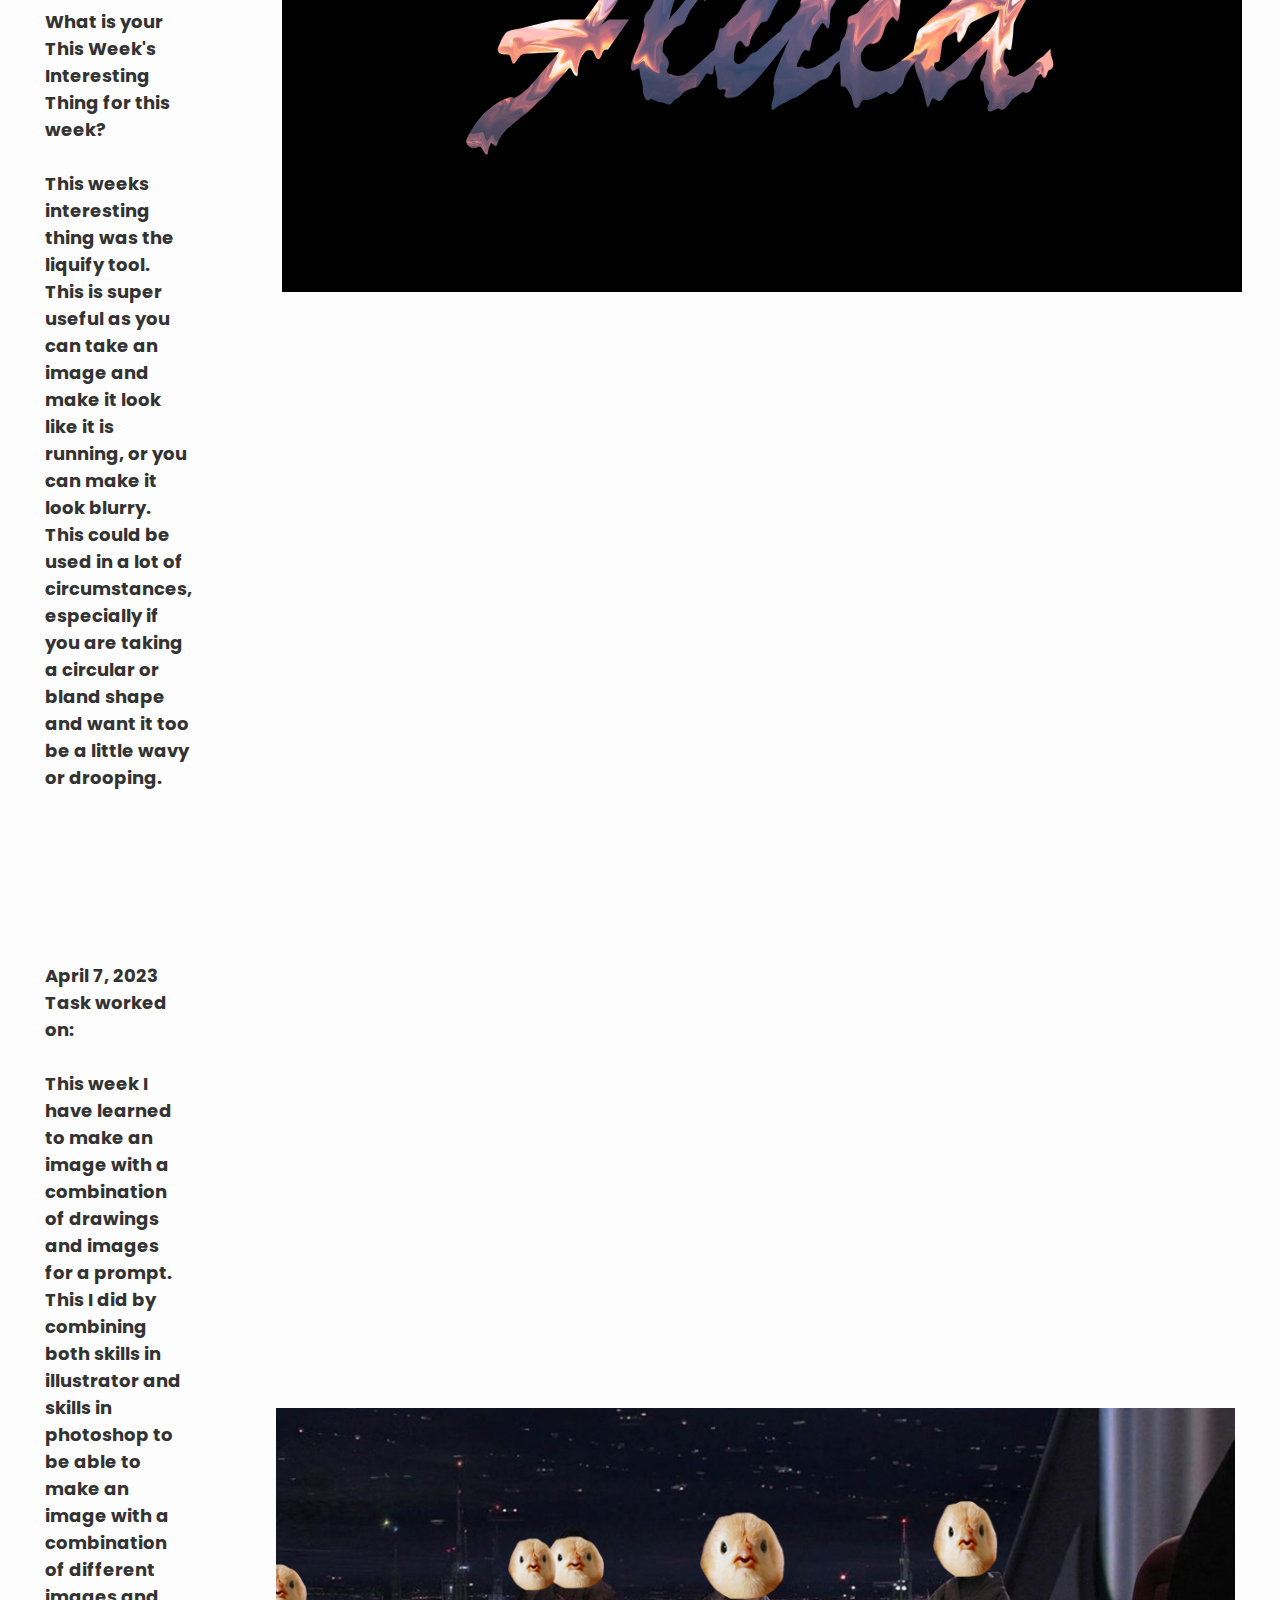
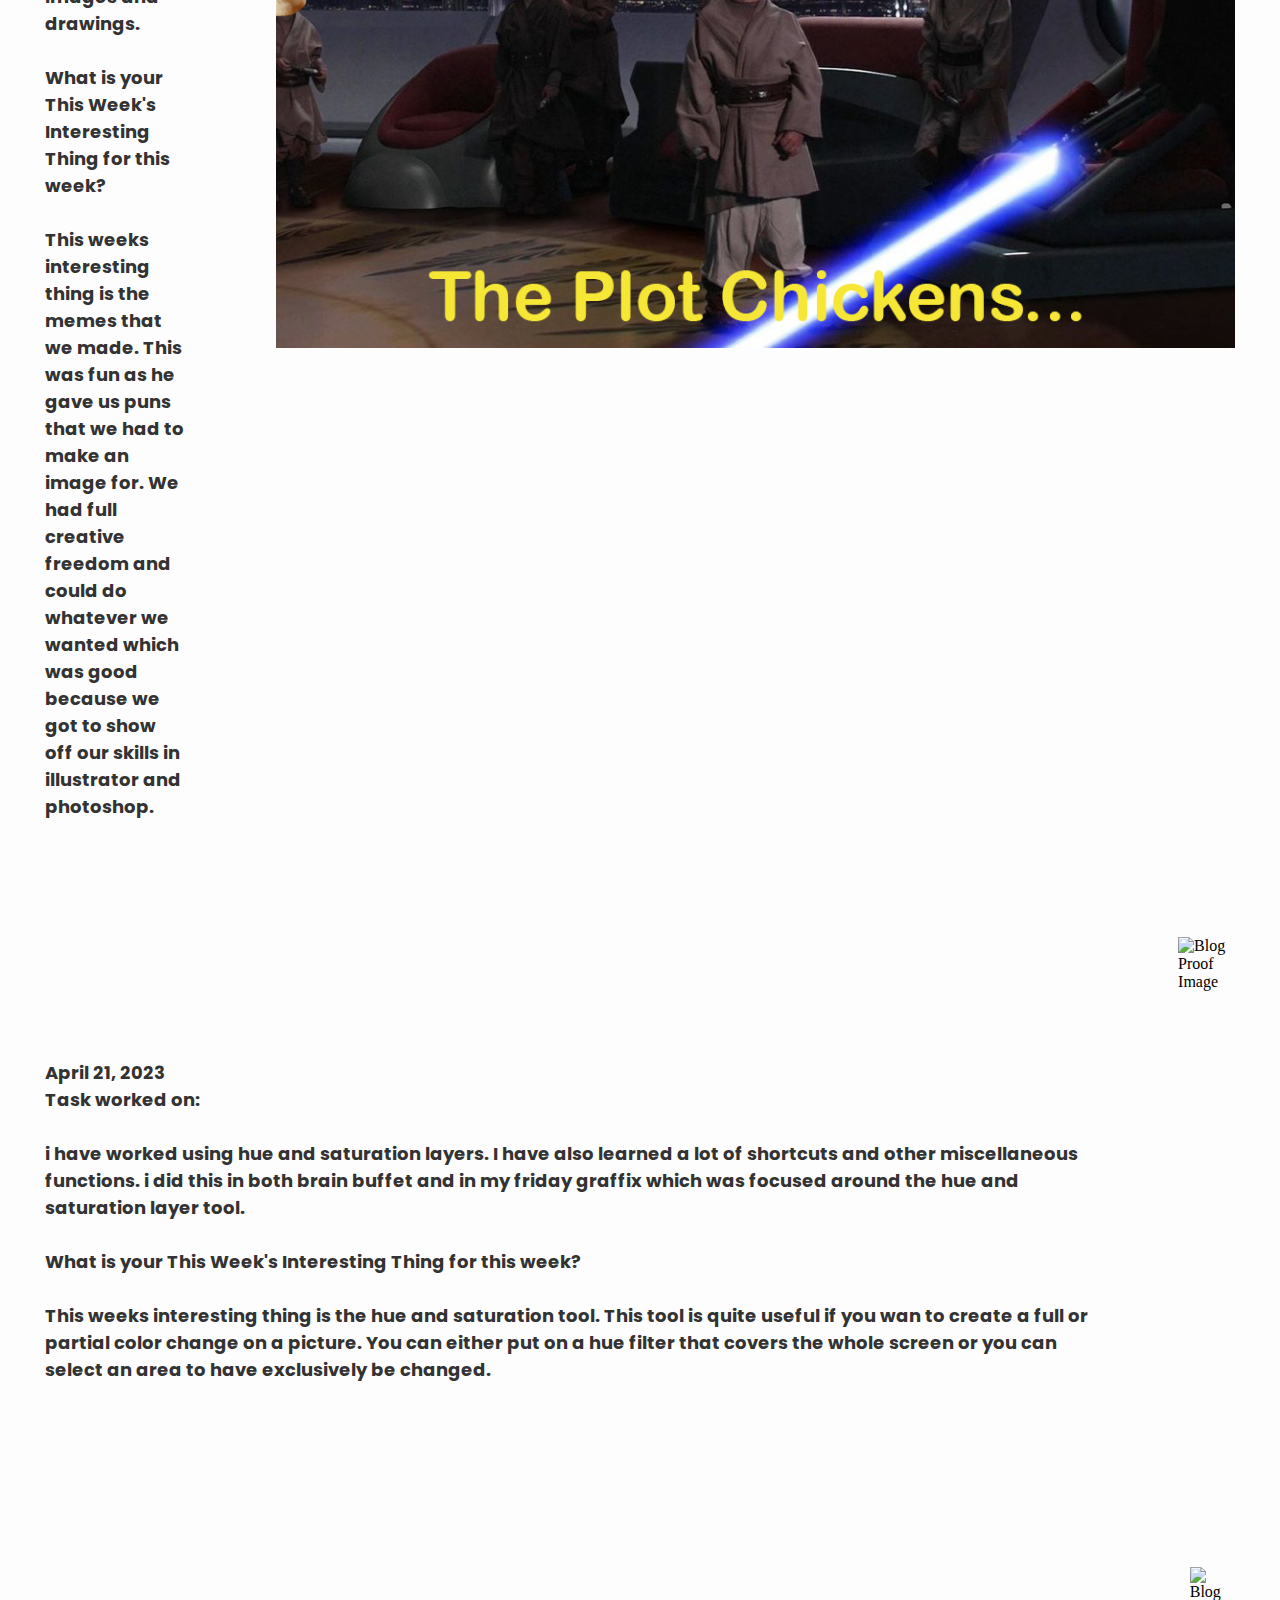
==== commit d179e2f4: "Update Blog.html" ====
--- a/Blog.html
+++ b/Blog.html
@@ -17,7 +17,7 @@
 <body>
     <header>
         <div class="navigation" >
-            <a href="Home.html" class="active">Home</a>
+            <a href="index.html"  class="active">Home</a>
             <a href="Research.html">Research</a>
             <a href="Objective.html">Objective</a>
             <a href="Blog.html">Blog</a>
@@ -372,4 +372,4 @@
          </div>
 </footer>
 
-</html>+</html>
--- a/Style.css
+++ b/Style.css
@@ -0,0 +1,774 @@
+/* Mobile First */
+
+body {
+    width: 100%;
+    height: 100%;
+    left: 0;
+    top: 0;
+    margin: 0;
+    scroll-behavior: smooth;
+    overflow-x: hidden;
+}
+
+body::-webkit-scrollbar {
+    width: .5rem;
+}
+
+body::-webkit-scrollbar-track {
+    background: #ccc;
+}
+
+body::-webkit-scrollbar-thumb {
+    background: #333;
+}
+
+header {
+    display: flex;
+    align-items: center;
+    justify-content: space-between;
+    height: 6vh;
+    position: fixed;
+    background-color: white;
+    z-index: 100;
+    padding-top: 2vh;
+    padding-bottom: 2vh;
+    margin: 0;
+    top: 0;
+    box-shadow: 0 2px 4px 0 rgba(0,0,0,.2);
+}
+.Block{
+    /* background-color: #ccc; */
+    text-align: center;
+    color: #fff;
+    font-weight: bold;
+    font-family: "Poppins", sans-serif;
+    font-size: 2vh;
+    text-decoration: none;
+    text-shadow: 0 .25vh #333;
+    padding-bottom: 2vh;
+}
+
+footer{
+    padding-top: 15vh;
+    padding-bottom: 5vh;
+    /* display: grid; */
+    height: fit-content;
+    width: 100vw;
+    background-color: #333;
+
+}
+.logo {
+    display: flex;
+    height: 100%;
+    width: auto;
+    pointer-events: none;
+    padding-right: 4vw;
+    float: right;
+}
+.navigation {
+    animation: fadeIn ease 1s;
+    width: 75vw;
+}
+.navigation a {
+    color: #555;
+    font-weight: bold;
+    font-family: "Poppins", sans-serif;
+    font-size: 2vh;
+    text-decoration: none;
+    padding-left: 2vw;
+}
+
+.navigation a:hover {
+    text-decoration: underline 5px;
+    color: #111;
+}
+
+.Par {
+    height: auto;
+    background-color: #fdfdfd;
+    width: 100%;
+}
+
+
+.Par2 {
+    height: auto;
+    background-color: #999;
+    width: 100%;
+    animation: fadeIn 2s;
+    -webkit-animation: fadeIn 2s;
+    -moz-animation: fadeIn 2s;
+    -o-animation: fadeIn 2s;
+    -ms-animation: fadeIn 2s;
+}
+.AltPar {
+    height: 100vh;
+    background-color: white;
+    display: flex;
+    justify-content: space-between;
+    animation: fadeIn 2s;
+    -webkit-animation: fadeIn 2s;
+    -moz-animation: fadeIn 2s;
+    -o-animation: fadeIn 2s;
+    -ms-animation: fadeIn 2s;
+
+}
+.AltPar2 {
+    height: 100vh;
+    background-color: white;
+    display: flex;
+    justify-content: space-around;
+    animation: fadeIn 2s;
+    -webkit-animation: fadeIn 2s;
+    -moz-animation: fadeIn 2s;
+    -o-animation: fadeIn 2s;
+    -ms-animation: fadeIn 2s;
+
+}
+.FullImgBox {
+    display: flex;
+    align-items: end;
+    justify-content: space-between;
+    height: 100vh;
+    background-color: white;
+    overflow: hidden;
+    animation: fadeIn ease 2s;
+    -webkit-animation: fadeIn ease 2s;
+    -moz-animation: fadeIn ease 2s;
+    -o-animation: fadeIn ease 2s;
+    -ms-animation: fadeIn ease 2s;
+    animation-fill-mode: forwards;
+    pointer-events: none;
+    background-image: url("CityScape.jpg");
+    background-repeat: no-repeat;
+    background-size: cover;
+}
+
+.Product{
+    display: grid;
+    grid-template-rows: 18vw 4vw 4vw;
+    text-align: start;
+    vertical-align: bottom;
+    padding: 2vw;
+    margin-top: 1vw;
+    height: 30vw;
+    width: 30vw;
+    background-repeat: no-repeat;
+    background-size: cover;
+    border-radius: 5%;
+    border: none;
+    box-shadow: 0 2px 4px 0 rgba(0,0,0,.2);
+    color: #fff;
+    font-weight: bold;
+    font-family: "Poppins", sans-serif;
+    font-size: 2vw;
+    text-decoration: none;
+    text-shadow: 0 .25vh #333;
+    
+}
+
+.Product:hover{
+animation: fontUp ease .5s;
+font-size: 4vw;
+grid-template-rows: 12vw 6vw 6vw; 
+}
+.Product1{
+    background-image: url("Iphone15.png");
+    background-repeat: no-repeat;
+    background-size: cover;
+}
+.Cost{
+    grid-row-start: 3;
+}
+.PName{
+    grid-row-start: 2;
+}
+.headerBox {
+    padding-top: 4vh;
+    display: flex;
+    align-items: center;
+    justify-content: center;
+
+    margin-top: 6vh;
+    background-color: white;
+    overflow: hidden;
+    width: 100vw;
+}
+
+.BigText {
+    color: #333;
+    font-weight: bold;
+    font-family: "Poppins", sans-serif;
+    font-size: 4vh;
+    text-decoration: none;
+    margin: 5vh;
+    text-align: center;
+}
+
+.regularText {
+    margin: 5vh;
+    color: #333;
+    font-weight: bold;
+    font-family: "Poppins", sans-serif;
+    font-size: 3vh;
+    text-decoration: none;
+
+}
+
+.smallText{
+    margin: 5vh;
+    color: #333;
+    font-weight: bold;
+    font-family: "Poppins", sans-serif;
+    font-size: 2vh;
+    text-decoration: none;   
+}
+
+.formText{
+    color: #333;
+    font-weight: bold;
+    font-family: "Poppins", sans-serif;
+    font-size: 2vh;
+    text-decoration: none;   
+}
+
+.parText {
+    margin: 5vw;
+    color: #333;
+    font-weight: bold;
+    font-family: "Poppins", sans-serif;
+    font-size: 2vh;
+    text-decoration: none; 
+    text-wrap: wrap;
+}
+.whiteText {
+    margin: 5vh;
+    color: #fff;
+    font-weight: bold;
+    font-family: "Poppins", sans-serif;
+    font-size: 3vh;
+    text-decoration: none;
+    text-shadow: 2px 2px 2px #333;
+    text-align: center;
+}
+
+.up {
+    animation: fromLeft ease 2s;
+    -webkit-animation: fromLeft ease 2s;
+    -moz-animation: fromLeft ease 2s;
+    -o-animation: fromLeft ease 2s;
+    -ms-animation: fromLeft ease 2s;
+    width: 100%;
+}
+
+.Img {
+    margin: 5vh;
+    height: auto;
+    width: 60vw;
+    pointer-events: none;
+    display: grid;
+    margin-left: auto;
+    margin-right: auto;
+}
+.Img2 {
+    margin: 5vh;
+    height: auto;
+    width: 50vw;
+    pointer-events: none;
+    display: grid;
+    margin-left: auto;
+    margin-right: auto;
+}
+
+.FullImg {
+    width: 100vw;
+    position: relative;
+    pointer-events: none;
+}
+
+
+
+#CallToA {
+    width: 75vw;
+    color: #333;
+    font-size: 4vh;
+    background-color: #fff;
+    padding: 2vh;
+    border-radius: 1vh;
+    margin-top: 5vh;
+    margin-bottom: 5vh;
+    border: none;
+    font-weight: bold;
+    font-family: "Poppins", sans-serif;
+    display: grid;
+    margin-left: auto;
+    margin-right: auto;
+}
+
+#CallToA button:hover {
+    background-color: #fff;
+    color: #111;
+}
+
+.Top {
+padding-top: 2vh;
+padding-bottom: 2vh;
+background-color: #333;
+border-radius: 5px;
+}
+.TopB {
+ width: 100vw;
+ display: flex;
+ align-items: center;
+ justify-content: center;
+
+}
+
+
+
+.containForm {
+    width: 100vw;
+    height: auto;
+    display: flex;
+    align-items: center;
+    justify-content: center;
+
+}
+
+.split{
+width: 100%;
+height: 5vh;
+margin-bottom: 1vw;
+background-color: white;
+border: #333 solid 2px;
+border-radius: 5px;
+}
+
+.submit {
+    width: 100%;
+    margin: auto;
+    border: none;
+    border-radius: 5px;
+    background-color: #333;
+    padding: 1vh;
+    font-weight: bold;
+    font-family: "Poppins", sans-serif;
+    font-size: 3vh;
+    text-decoration: none; 
+    color: white;
+}
+.formEl {
+    width: 50vw;
+}
+
+form {
+    background-color: #ccc;
+    padding: 2vw;
+    border-radius: 5px;
+    margin-bottom: 25vh;
+}
+
+@keyframes fadeIn {
+    0% {
+        opacity: 0;
+    }
+
+    100% {
+        opacity: 1;
+    }
+}
+
+@-moz-keyframes fadeIn {
+    0% {
+        opacity: 0;
+    }
+
+    100% {
+        opacity: 1;
+    }
+}
+
+@-webkit-keyframes fadeIn {
+    0% {
+        opacity: 0;
+    }
+
+    100% {
+        opacity: 1;
+    }
+}
+
+@-o-keyframes fadeIn {
+    0% {
+        opacity: 0;
+    }
+
+    100% {
+        opacity: 1;
+    }
+}
+
+@-ms-keyframes fadeIn {
+    0% {
+        opacity: 0;
+    }
+
+    100% {
+        opacity: 1;
+    }
+}
+
+@keyframes fromLeft {
+    0% {
+        margin-left: 35%;
+    }
+
+    75% {
+        margin-left: inherit;
+    }
+}
+
+@-moz-keyframes fromLeft {
+    0% {
+        margin-left: 35%;
+    }
+
+    75% {
+        margin-left: inherit;
+    }
+}
+
+@-webkit-keyframes fromLeft {
+    0% {
+        margin-left: 35%;
+    }
+
+    75% {
+        margin-left: inherit;
+    }
+}
+
+@-o-keyframes fromLeft {
+    0% {
+        margin-left: 35%;
+    }
+
+    75% {
+        margin-left: inherit;
+    }
+}
+
+@-ms-keyframes fromLeft {
+    0% {
+        margin-left: 35%;
+    }
+
+    75% {
+        margin-left: inherit;
+    }
+}
+
+@keyframes fontUp{
+    0% {
+        font-size: 3vw;
+        grid-template-rows: 16vw 4vw 4vw; 
+    }
+    100% {
+        font-size: 4vw;
+        grid-template-rows: 12vw 6vw 6vw; 
+    }
+}
+@keyframes fontDown{
+    100% {
+        font-size: 3vw;
+        grid-template-rows: 16vw 4vw 4vw; 
+    }
+    0% {
+        font-size: 4vw;
+        grid-template-rows: 12vw 6vw 6vw; 
+    }
+}
+
+
+/* @media only screen and (max-width: 600px) {
+For mobile:
+
+  } */
+
+  @media only screen and (min-width: 600px) {
+    /* For tablets: */
+
+  }
+  @media only screen and (min-width: 768px) {
+    /* For desktop: */
+
+    .Block{
+        /* background-color: #ccc; */
+        text-align: center;
+        color: #fff;
+        font-weight: bold;
+        font-family: "Poppins", sans-serif;
+        font-size: 3vh;
+        text-decoration: none;
+        text-shadow: 0 .25vh #333;
+    }
+    
+    .item1 { grid-area: 1 / 1 / 2 / 2; }
+    .item2 { grid-area: 1 / 2 / 2 / 3; }
+    .item3 { grid-area: 1 / 3 / 2 / 4; }
+    .item4 { grid-area: 2 / 1 / 3 / 2; }
+    .item5 { grid-area: 3 / 2 / 4 / 3; }
+    .item6 { grid-area: 2 / 3 / 3 / 4; }
+    .item7 { grid-area: 3 / 1 / 4 / 2; }
+    .item8 { grid-area: 3 / 3 / 4 / 4; }
+
+    footer{
+        padding-top: 15vh;
+        display: grid;
+        height: fit-content;
+        width: 100vw;
+        background-color: #333;
+        grid-auto-columns: minmax(0, 1fr);
+        grid-auto-flow: column;
+        grid-template-rows: 15vh 15vh 15vh;
+        grid-gap: 2vw;
+    }
+    .logo {
+        display: flex;
+        height: 100%;
+        width: auto;
+        pointer-events: none;
+        padding-right: 4vw;
+    }
+    header {
+        display: flex;
+        align-items: center;
+        justify-content: space-between;
+        width: 100%;
+        height: 6vh;
+        position: fixed;
+        background-color: white;
+        z-index: 100;
+        padding: 2vh;
+        margin: 0;
+        top: 0;
+        box-shadow: 0 2px 4px 0 rgba(0,0,0,.2);
+    }
+    .navigation {
+        width: auto;
+        animation: fadeIn ease 1s;
+    }
+    .navigation a {
+        color: #555;
+        font-weight: bold;
+        font-family: "Poppins", sans-serif;
+        font-size: 3vh;
+        text-decoration: none;
+        padding-left: 2vw;
+    
+    }
+    
+    .navigation a:hover {
+        text-decoration: underline 5px;
+        color: #111;
+    }
+    
+     
+    
+    .Par {
+        height: fit-content;
+        width: 100vw;
+        background-color: #fdfdfd;
+        display: flex;
+        align-items: center;
+        justify-content: space-between;
+
+        animation: fadeIn 2s;
+        -webkit-animation: fadeIn 2s;
+        -moz-animation: fadeIn 2s;
+        -o-animation: fadeIn 2s;
+        -ms-animation: fadeIn 2s;
+    text-wrap: wrap;
+    }
+    
+    .AltPar {
+        height: 100vh;
+        background-color: white;
+        display: flex;
+        justify-content: space-between;
+        animation: fadeIn 2s;
+        -webkit-animation: fadeIn 2s;
+        -moz-animation: fadeIn 2s;
+        -o-animation: fadeIn 2s;
+        -ms-animation: fadeIn 2s;
+    
+    }
+
+    .AltPar2 {
+        height: 100vh;
+        background-color: white;
+        display: flex;
+        justify-content: space-around;
+        animation: fadeIn 2s;
+        -webkit-animation: fadeIn 2s;
+        -moz-animation: fadeIn 2s;
+        -o-animation: fadeIn 2s;
+        -ms-animation: fadeIn 2s;
+    
+    }
+    .FullImgBox {
+        display: flex;
+        align-items: end;
+        justify-content: space-between;
+        height: 100vh;
+        background-color: white;
+        overflow: hidden;
+        animation: fadeIn ease 2s;
+        -webkit-animation: fadeIn ease 2s;
+        -moz-animation: fadeIn ease 2s;
+        -o-animation: fadeIn ease 2s;
+        -ms-animation: fadeIn ease 2s;
+        animation-fill-mode: forwards;
+        pointer-events: none;
+        background-image: url("CityScape.jpg");
+        background-repeat: no-repeat;
+        background-size: cover;
+    }
+    
+    .Product{
+        display: grid;
+        grid-template-rows: 18vw 4vw 4vw;
+        text-align: start;
+        vertical-align: bottom;
+        padding: 2vw;
+        margin-top: 1vw;
+        height: 30vw;
+        width: 30vw;
+        background-repeat: no-repeat;
+        background-size: cover;
+        border-radius: 5%;
+        border: none;
+        box-shadow: 0 2px 4px 0 rgba(0,0,0,.2);
+        color: #fff;
+        font-weight: bold;
+        font-family: "Poppins", sans-serif;
+        font-size: 2vw;
+        text-decoration: none;
+        text-shadow: 0 .25vh #333;
+        
+    }
+    
+    .Product:hover{
+    animation: fontUp ease .5s;
+    font-size: 4vw;
+    grid-template-rows: 12vw 6vw 6vw; 
+    }
+    .Product1{
+        background-image: url("Iphone15.png");
+        background-repeat: no-repeat;
+        background-size: cover;
+    }
+    .Cost{
+        grid-row-start: 3;
+    }
+    .PName{
+        grid-row-start: 2;
+    }
+    .headerBox {
+        padding-top: 4vh;
+        display: flex;
+        align-items: center;
+        justify-content: center;
+        position: relative;
+        margin-top: 6vh;
+        background-color: white;
+        overflow: hidden;
+        width: 100vw;
+    }
+    
+    .BigText {
+        color: #333;
+        font-weight: bold;
+        font-family: "Poppins", sans-serif;
+        font-size: 4vh;
+        text-decoration: none;
+        margin: 5vh;
+    
+    }
+    
+    .regularText {
+        width: 40vw;
+        margin: 5vh;
+        color: #333;
+        font-weight: bold;
+        font-family: "Poppins", sans-serif;
+        font-size: 3vh;
+        text-decoration: none;
+    
+    }
+    
+    .whiteText {
+        width: 50%;
+        margin: 5vh;
+        color: #fff;
+        font-weight: bold;
+        font-family: "Poppins", sans-serif;
+        font-size: 3vh;
+        text-decoration: none;
+        text-shadow: 0 .25vh #333;
+        animation: fromLeft ease 1.75s;
+        -webkit-animation: fromLeft ease 1.75s;
+        -moz-animation: fromLeft ease 1.75s;
+        -o-animation: fromLeft ease 1.75s;
+        -ms-animation: fromLeft ease 1.75s;
+    }
+    
+    .up {
+        animation: fromLeft ease 2s;
+        -webkit-animation: fromLeft ease 2s;
+        -moz-animation: fromLeft ease 2s;
+        -o-animation: fromLeft ease 2s;
+        -ms-animation: fromLeft ease 2s;
+        width: 75%;
+    }
+    
+    .Img {
+        margin: 5vh;
+        height: 60vh;
+        width: auto;
+        pointer-events: none;
+    }
+    
+    
+    .FullImg {
+        width: 100vw;
+        position: relative;
+        pointer-events: none;
+    }
+    
+    .parText{
+        padding: 0 10vw 0 10vw;
+    }
+    
+    #CallToA {
+        width: 50%;
+        color: #333;
+        font-size: 4vh;
+        background-color: #fff;
+        padding: 2vh;
+        border-radius: 1vh;
+        margin: 5vh;
+        border: none;
+        font-weight: bold;
+        font-family: "Poppins", sans-serif;
+        animation: fromLeft ease 2s;
+        -webkit-animation: fromLeft ease 2s;
+        -moz-animation: fromLeft ease 2s;
+        -o-animation: fromLeft ease 2s;
+        -ms-animation: fromLeft ease 2s;
+    }
+    
+    #CallToA button:hover {
+        background-color: #fff;
+        color: #111;
+    }
+  }